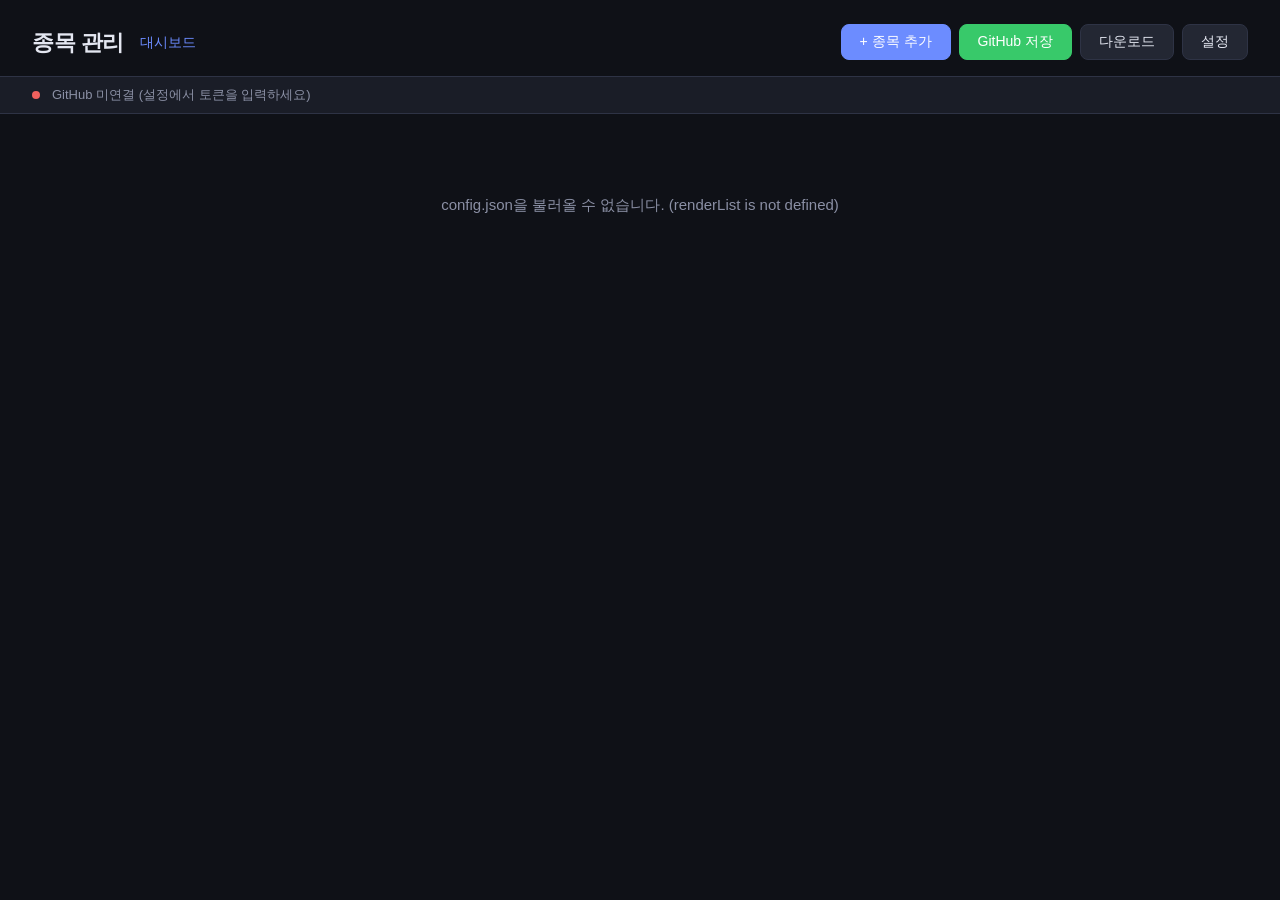
==== admin.html @ 300d408d "어드민 초기 로딩을 로컬 fetch 우선으로 변경 - GitHub API 대신 로컬 fetch('config.json')로 항상 먼저 로드 - GitHub 토큰이 있으면 SHA만 " ====
<!DOCTYPE html>
<html lang="ko">
<head>
<meta charset="UTF-8">
<meta name="viewport" content="width=device-width, initial-scale=1.0">
<title>종목 관리</title>
<style>
:root {
  --bg: #0f1117;
  --surface: #1a1d27;
  --surface2: #232733;
  --border: #2e3345;
  --text: #e4e7f1;
  --text-dim: #8b90a5;
  --accent: #6c8cff;
  --accent-hover: #5a7af0;
  --up: #f0615e;
  --down: #4a90d9;
  --green: #38c96a;
  --warn: #f5a623;
}
* { margin: 0; padding: 0; box-sizing: border-box; }
body {
  font-family: -apple-system, BlinkMacSystemFont, 'Segoe UI', sans-serif;
  background: var(--bg);
  color: var(--text);
  line-height: 1.5;
  min-height: 100vh;
}

.header {
  padding: 24px 32px 16px;
  border-bottom: 1px solid var(--border);
  display: flex;
  align-items: center;
  justify-content: space-between;
  flex-wrap: wrap;
  gap: 12px;
}
.header h1 { font-size: 22px; font-weight: 700; letter-spacing: -0.5px; }
.header-actions { display: flex; gap: 8px; flex-wrap: wrap; }

.container { max-width: 1000px; margin: 0 auto; padding: 20px 32px; }

/* Buttons */
.btn {
  background: var(--surface2);
  border: 1px solid var(--border);
  color: var(--text);
  padding: 8px 18px;
  border-radius: 8px;
  cursor: pointer;
  font-size: 14px;
  transition: all 0.15s;
}
.btn:hover { border-color: var(--accent); }
.btn:disabled { opacity: 0.5; cursor: not-allowed; }
.btn-primary { background: var(--accent); border-color: var(--accent); color: #fff; }
.btn-primary:hover { background: var(--accent-hover); }
.btn-green { background: var(--green); border-color: var(--green); color: #fff; }
.btn-green:hover { background: #2fb85d; }
.btn-danger { color: var(--up); }
.btn-danger:hover { border-color: var(--up); background: rgba(240,97,94,0.1); }
.btn-sm { padding: 5px 12px; font-size: 13px; }

/* Pair cards */
.pair-list { display: flex; flex-direction: column; gap: 12px; }
.pair-card {
  background: var(--surface);
  border: 1px solid var(--border);
  border-radius: 10px;
  padding: 16px 20px;
  display: flex;
  align-items: center;
  justify-content: space-between;
  gap: 16px;
}
.pair-card:hover { border-color: var(--accent); }
.pair-info { flex: 1; min-width: 0; }
.pair-name { font-size: 16px; font-weight: 600; margin-bottom: 4px; }
.pair-detail { font-size: 13px; color: var(--text-dim); display: flex; flex-wrap: wrap; gap: 8px; }
.pair-detail span { white-space: nowrap; }
.pair-subs { margin-top: 6px; font-size: 12px; color: var(--text-dim); }
.pair-subs .sub-item { display: inline-block; background: var(--surface2); border-radius: 4px; padding: 2px 8px; margin: 2px 4px 2px 0; }
.pair-actions { display: flex; gap: 6px; flex-shrink: 0; }

.empty-state {
  text-align: center;
  padding: 60px 20px;
  color: var(--text-dim);
  font-size: 15px;
}

/* Status bar */
.status-bar {
  background: var(--surface);
  border-bottom: 1px solid var(--border);
  padding: 8px 32px;
  font-size: 13px;
  color: var(--text-dim);
  display: flex;
  align-items: center;
  gap: 12px;
}
.status-dot {
  width: 8px; height: 8px;
  border-radius: 50%;
  display: inline-block;
}
.status-dot.connected { background: var(--green); }
.status-dot.disconnected { background: var(--up); }

/* Modal */
.modal-overlay {
  display: none;
  position: fixed;
  top: 0; left: 0; right: 0; bottom: 0;
  background: rgba(0,0,0,0.6);
  z-index: 100;
  align-items: center;
  justify-content: center;
}
.modal-overlay.visible { display: flex; }
.modal {
  background: var(--surface);
  border: 1px solid var(--border);
  border-radius: 14px;
  width: 90%;
  max-width: 600px;
  max-height: 90vh;
  overflow-y: auto;
  padding: 24px;
}
.modal h2 { font-size: 18px; font-weight: 700; margin-bottom: 20px; }

/* Form */
.form-group { margin-bottom: 16px; }
.form-group label {
  display: block;
  font-size: 13px;
  color: var(--text-dim);
  margin-bottom: 4px;
  font-weight: 500;
}
.form-hint { font-size: 12px; color: var(--text-dim); margin-top: 4px; }
.form-row { display: grid; grid-template-columns: 1fr 1fr; gap: 12px; }
.form-group input {
  width: 100%;
  background: var(--bg);
  border: 1px solid var(--border);
  color: var(--text);
  padding: 9px 12px;
  border-radius: 8px;
  font-size: 14px;
  outline: none;
  transition: border-color 0.15s;
}
.form-group input:focus { border-color: var(--accent); }
.form-group input::placeholder { color: #555; }

.sub-section { margin-top: 20px; border-top: 1px solid var(--border); padding-top: 16px; }
.sub-section h3 { font-size: 15px; font-weight: 600; margin-bottom: 12px; }
.sub-entry {
  background: var(--bg);
  border: 1px solid var(--border);
  border-radius: 8px;
  padding: 12px;
  margin-bottom: 8px;
  position: relative;
}
.sub-entry .form-row { grid-template-columns: 1fr 1fr 1fr; }
.sub-remove {
  position: absolute;
  top: 8px;
  right: 8px;
  background: none;
  border: none;
  color: var(--up);
  cursor: pointer;
  font-size: 18px;
  line-height: 1;
  padding: 2px 6px;
  border-radius: 4px;
}
.sub-remove:hover { background: rgba(240,97,94,0.15); }

.modal-actions {
  display: flex;
  justify-content: flex-end;
  gap: 8px;
  margin-top: 24px;
  padding-top: 16px;
  border-top: 1px solid var(--border);
}

/* Toast */
.toast {
  position: fixed;
  bottom: 24px;
  left: 50%;
  transform: translateX(-50%) translateY(80px);
  background: var(--surface2);
  border: 1px solid var(--green);
  color: var(--text);
  padding: 12px 24px;
  border-radius: 10px;
  font-size: 14px;
  transition: transform 0.3s;
  z-index: 200;
}
.toast.error { border-color: var(--up); }
.toast.visible { transform: translateX(-50%) translateY(0); }

/* Link */
.back-link { color: var(--accent); text-decoration: none; font-size: 14px; }
.back-link:hover { text-decoration: underline; }

.token-display {
  display: flex;
  align-items: center;
  gap: 8px;
  margin-top: 6px;
}
.token-masked {
  font-family: monospace;
  font-size: 13px;
  color: var(--text-dim);
  background: var(--bg);
  padding: 4px 8px;
  border-radius: 4px;
}

@media (max-width: 768px) {
  .header, .container, .status-bar { padding-left: 16px; padding-right: 16px; }
  .pair-card { flex-direction: column; align-items: flex-start; }
  .form-row { grid-template-columns: 1fr; }
  .sub-entry .form-row { grid-template-columns: 1fr; }
}
</style>
</head>
<body>

<div class="header">
  <div style="display:flex;align-items:center;gap:16px">
    <h1>종목 관리</h1>
    <a href="index.html" class="back-link">대시보드</a>
  </div>
  <div class="header-actions">
    <button class="btn btn-primary" onclick="openAddModal()">+ 종목 추가</button>
    <button class="btn btn-green" id="saveBtn" onclick="saveToGithub()">GitHub 저장</button>
    <button class="btn" onclick="downloadConfig()">다운로드</button>
    <button class="btn" onclick="openSettingsModal()">설정</button>
  </div>
</div>

<div class="status-bar" id="statusBar">
  <span class="status-dot disconnected" id="statusDot"></span>
  <span id="statusText">GitHub 미연결</span>
</div>

<div class="container">
  <div class="pair-list" id="pairList">
    <div class="empty-state">불러오는 중...</div>
  </div>
</div>

<!-- Settings Modal -->
<div class="modal-overlay" id="settingsOverlay">
  <div class="modal">
    <h2>GitHub 설정</h2>
    <div class="form-group">
      <label>Personal Access Token</label>
      <input type="password" id="sToken" placeholder="ghp_xxxxxxxxxxxx">
      <div class="form-hint">GitHub → Settings → Developer settings → Personal access tokens → Fine-grained tokens<br>권한: Contents (Read and write)</div>
    </div>
    <div class="form-row">
      <div class="form-group">
        <label>Owner</label>
        <input type="text" id="sOwner" placeholder="예: ducklove">
      </div>
      <div class="form-group">
        <label>Repository</label>
        <input type="text" id="sRepo" placeholder="예: holding_value">
      </div>
    </div>
    <div class="modal-actions">
      <button type="button" class="btn btn-danger btn-sm" onclick="clearSettings()">토큰 삭제</button>
      <div style="flex:1"></div>
      <button type="button" class="btn" onclick="closeSettings()">취소</button>
      <button type="button" class="btn btn-primary" onclick="saveSettings()">연결</button>
    </div>
  </div>
</div>

<!-- Pair Edit Modal -->
<div class="modal-overlay" id="modalOverlay">
  <div class="modal">
    <h2 id="modalTitle">종목 추가</h2>
    <form id="pairForm" onsubmit="return savePair(event)">
      <input type="hidden" id="editIdx" value="-1">

      <div class="form-row">
        <div class="form-group">
          <label>ID (영문, 고유값)</label>
          <input type="text" id="fId" placeholder="예: youngpoong_koreazinc" required>
        </div>
        <div class="form-group">
          <label>지주사 이름</label>
          <input type="text" id="fHoldingName" placeholder="예: 영풍" required>
        </div>
      </div>

      <div class="form-row">
        <div class="form-group">
          <label>지주사 티커</label>
          <input type="text" id="fHoldingTicker" placeholder="예: 000670.KS" required>
        </div>
        <div class="form-group">
          <label>발행주식 총수</label>
          <input type="number" id="fTotalShares" min="0" required>
        </div>
      </div>

      <div class="form-group">
        <label>자사주</label>
        <input type="number" id="fTreasuryShares" min="0" value="0" required>
      </div>

      <div class="sub-section">
        <div style="display:flex;align-items:center;justify-content:space-between;margin-bottom:12px">
          <h3>자회사 목록</h3>
          <button type="button" class="btn btn-sm" onclick="addSubEntry()">+ 자회사</button>
        </div>
        <div id="subEntries"></div>
      </div>

      <div class="modal-actions">
        <button type="button" class="btn" onclick="closeModal()">취소</button>
        <button type="submit" class="btn btn-primary">저장</button>
      </div>
    </form>
  </div>
</div>

<div class="toast" id="toast"></div>

<script>
(function() {
  var config = [];
  var fileSha = null;
  var ghToken = localStorage.getItem('gh_token') || '';
  var ghOwner = localStorage.getItem('gh_owner') || '';
  var ghRepo = localStorage.getItem('gh_repo') || '';

  // --- Auto-detect repo from GitHub Pages URL ---
  if (!ghOwner || !ghRepo) {
    var host = location.hostname;
    if (host.endsWith('.github.io')) {
      ghOwner = ghOwner || host.replace('.github.io', '');
      ghRepo = ghRepo || location.pathname.split('/')[1] || '';
    }
  }

  // --- Init ---
  init();

  function init() {
    updateStatus();
    // 항상 로컬 fetch로 먼저 로드 (GitHub Pages에서 확실하게 동작)
    loadFromFetch(function() {
      // 로드 성공 후, GitHub 토큰이 있으면 SHA만 백그라운드로 가져옴 (저장용)
      if (ghToken && ghOwner && ghRepo) {
        fetchGithubSha();
      }
    });
    if (!ghToken) openSettingsModal();
  }

  function updateStatus() {
    var dot = document.getElementById('statusDot');
    var text = document.getElementById('statusText');
    if (ghToken && ghOwner && ghRepo) {
      dot.className = 'status-dot connected';
      text.textContent = ghOwner + '/' + ghRepo + ' 연결됨';
    } else {
      dot.className = 'status-dot disconnected';
      text.textContent = 'GitHub 미연결 (설정에서 토큰을 입력하세요)';
    }
  }

  // --- GitHub API ---
  function ghApi(path, opts) {
    opts = opts || {};
    opts.headers = opts.headers || {};
    opts.headers['Authorization'] = 'Bearer ' + ghToken;
    opts.headers['Accept'] = 'application/vnd.github+json';
    if (opts.body) opts.headers['Content-Type'] = 'application/json';
    return fetch('https://api.github.com/repos/' + ghOwner + '/' + ghRepo + path, opts);
  }

  function fetchGithubSha() {
    ghApi('/contents/config.json')
      .then(function(r) {
        if (!r.ok) throw new Error('API ' + r.status);
        return r.json();
      })
      .then(function(data) {
        fileSha = data.sha;
      })
      .catch(function(err) {
        console.warn('GitHub SHA 가져오기 실패:', err.message);
      });
  }

  function loadFromFetch(onSuccess) {
    fetch('config.json')
      .then(function(r) {
        if (!r.ok) throw new Error('HTTP ' + r.status);
        return r.json();
      })
      .then(function(data) {
        config = data;
        renderList();
        if (onSuccess) onSuccess();
      })
      .catch(function(err) {
        document.getElementById('pairList').innerHTML = '<div class="empty-state">config.json을 불러올 수 없습니다. (' + err.message + ')</div>';
      });
  }

  window.saveToGithub = function() {
    if (!ghToken || !ghOwner || !ghRepo) {
      openSettingsModal();
      return;
    }

    var btn = document.getElementById('saveBtn');
    btn.disabled = true;
    btn.textContent = '저장 중...';

    var content = btoa(unescape(encodeURIComponent(JSON.stringify(config, null, 2) + '\n')));

    // SHA가 없으면 먼저 가져오기
    var getSha = fileSha
      ? Promise.resolve(fileSha)
      : ghApi('/contents/config.json').then(function(r) { return r.json(); }).then(function(d) { return d.sha; });

    getSha.then(function(sha) {
      return ghApi('/contents/config.json', {
        method: 'PUT',
        body: JSON.stringify({
          message: '종목 설정 변경 (admin)',
          content: content,
          sha: sha
        })
      });
    })
    .then(function(r) {
      if (!r.ok) return r.json().then(function(d) { throw new Error(d.message || r.status); });
      return r.json();
    })
    .then(function(data) {
      fileSha = data.content.sha;
      showToast('GitHub에 저장되었습니다.');
      triggerWorkflow();
    })
    .catch(function(err) {
      showToast('저장 실패: ' + err.message, true);
    })
    .finally(function() {
      btn.disabled = false;
      btn.textContent = 'GitHub 저장';
    });
  };

  function triggerWorkflow() {
    ghApi('/actions/workflows/update-data.yml/dispatches', {
      method: 'POST',
      body: JSON.stringify({ ref: 'master' })
    }).then(function(r) {
      if (r.status === 204) {
        showToast('데이터 갱신 워크플로우가 시작되었습니다.');
      }
    }).catch(function() {});
  }

  // --- Settings ---
  window.openSettingsModal = function() {
    document.getElementById('sToken').value = ghToken;
    document.getElementById('sOwner').value = ghOwner;
    document.getElementById('sRepo').value = ghRepo;
    document.getElementById('settingsOverlay').classList.add('visible');
  };

  window.closeSettings = function() {
    document.getElementById('settingsOverlay').classList.remove('visible');
  };

  window.saveSettings = function() {
    var token = document.getElementById('sToken').value.trim();
    var owner = document.getElementById('sOwner').value.trim();
    var repo = document.getElementById('sRepo').value.trim();

    if (!token || !owner || !repo) {
      showToast('모든 항목을 입력해주세요.', true);
      return;
    }

    // 토큰 유효성 검증
    fetch('https://api.github.com/repos/' + owner + '/' + repo, {
      headers: { 'Authorization': 'Bearer ' + token, 'Accept': 'application/vnd.github+json' }
    })
    .then(function(r) {
      if (!r.ok) throw new Error(r.status === 401 ? '토큰이 유효하지 않습니다.' : '저장소를 찾을 수 없습니다.');
      return r.json();
    })
    .then(function() {
      ghToken = token;
      ghOwner = owner;
      ghRepo = repo;
      localStorage.setItem('gh_token', token);
      localStorage.setItem('gh_owner', owner);
      localStorage.setItem('gh_repo', repo);
      updateStatus();
      closeSettings();
      showToast('GitHub 연결 완료');
      fileSha = null;
      fetchGithubSha();
    })
    .catch(function(err) {
      showToast(err.message, true);
    });
  };

  window.clearSettings = function() {
    if (!confirm('저장된 토큰을 삭제하시겠습니까?')) return;
    localStorage.removeItem('gh_token');
    localStorage.removeItem('gh_owner');
    localStorage.removeItem('gh_repo');
    ghToken = '';
    ghOwner = '';
    ghRepo = '';
    fileSha = null;
    updateStatus();
    closeSettings();
    showToast('토큰이 삭제되었습니다.');
  };

  document.getElementById('settingsOverlay').addEventListener('click', function(e) {
    if (e.target === this) closeSettings();
  });

  // --- Render ---
  window.renderList = function() {
    var el = document.getElementById('pairList');
    if (config.length === 0) {
      el.innerHTML = '<div class="empty-state">등록된 종목이 없습니다.</div>';
      return;
    }
    el.innerHTML = config.map(function(p, i) {
      var adjShares = (p.holdingTotalShares - p.holdingTreasuryShares).toLocaleString('ko-KR');
      var subs = p.subsidiaries.map(function(s) {
        return '<span class="sub-item">' + esc(s.name) + ' (' + esc(s.ticker) + ') ' + s.sharesHeld.toLocaleString('ko-KR') + '주</span>';
      }).join('');
      return '<div class="pair-card">' +
        '<div class="pair-info">' +
          '<div class="pair-name">' + esc(p.holdingName) + ' &rarr; ' + subNames(p) + '</div>' +
          '<div class="pair-detail">' +
            '<span>ID: ' + esc(p.id) + '</span>' +
            '<span>티커: ' + esc(p.holdingTicker) + '</span>' +
            '<span>조정주식수: ' + adjShares + '</span>' +
          '</div>' +
          '<div class="pair-subs">' + subs + '</div>' +
        '</div>' +
        '<div class="pair-actions">' +
          '<button class="btn btn-sm" onclick="openEditModal(' + i + ')">편집</button>' +
          '<button class="btn btn-sm btn-danger" onclick="deletePair(' + i + ')">삭제</button>' +
        '</div>' +
      '</div>';
    }).join('');
  };

  function subNames(p) {
    if (p.subsidiaries.length === 1) return esc(p.subsidiaries[0].name);
    return p.subsidiaries.map(function(s) { return esc(s.name); }).join(', ');
  }

  function esc(s) {
    if (!s) return '';
    var d = document.createElement('div');
    d.textContent = s;
    return d.innerHTML;
  }

  // --- Pair Modal ---
  window.openAddModal = function() {
    document.getElementById('modalTitle').textContent = '종목 추가';
    document.getElementById('editIdx').value = -1;
    document.getElementById('pairForm').reset();
    document.getElementById('fTreasuryShares').value = 0;
    document.getElementById('subEntries').innerHTML = '';
    addSubEntry();
    document.getElementById('modalOverlay').classList.add('visible');
  };

  window.openEditModal = function(i) {
    var p = config[i];
    document.getElementById('modalTitle').textContent = '종목 편집';
    document.getElementById('editIdx').value = i;
    document.getElementById('fId').value = p.id;
    document.getElementById('fHoldingName').value = p.holdingName;
    document.getElementById('fHoldingTicker').value = p.holdingTicker;
    document.getElementById('fTotalShares').value = p.holdingTotalShares;
    document.getElementById('fTreasuryShares').value = p.holdingTreasuryShares;
    document.getElementById('subEntries').innerHTML = '';
    p.subsidiaries.forEach(function(s) { addSubEntry(s.name, s.ticker, s.sharesHeld); });
    document.getElementById('modalOverlay').classList.add('visible');
  };

  window.closeModal = function() {
    document.getElementById('modalOverlay').classList.remove('visible');
  };

  document.getElementById('modalOverlay').addEventListener('click', function(e) {
    if (e.target === this) closeModal();
  });

  document.addEventListener('keydown', function(e) {
    if (e.key === 'Escape') {
      closeModal();
      closeSettings();
    }
  });

  // --- Subsidiaries ---
  window.addSubEntry = function(name, ticker, shares) {
    var div = document.createElement('div');
    div.className = 'sub-entry';
    div.innerHTML =
      '<button type="button" class="sub-remove" onclick="this.parentElement.remove()">&times;</button>' +
      '<div class="form-row">' +
        '<div class="form-group"><label>자회사 이름</label><input type="text" class="sub-name" value="' + esc(name || '') + '" placeholder="예: 고려아연" required></div>' +
        '<div class="form-group"><label>티커</label><input type="text" class="sub-ticker" value="' + esc(ticker || '') + '" placeholder="예: 010130.KS" required></div>' +
        '<div class="form-group"><label>보유 주식수</label><input type="number" class="sub-shares" value="' + (shares || '') + '" min="0" required></div>' +
      '</div>';
    document.getElementById('subEntries').appendChild(div);
  };

  // --- Save pair (local) ---
  window.savePair = function(e) {
    e.preventDefault();

    var subs = [];
    var subEntries = document.querySelectorAll('#subEntries .sub-entry');
    if (subEntries.length === 0) {
      showToast('자회사를 1개 이상 추가해주세요.', true);
      return false;
    }
    for (var i = 0; i < subEntries.length; i++) {
      var entry = subEntries[i];
      subs.push({
        name: entry.querySelector('.sub-name').value.trim(),
        ticker: entry.querySelector('.sub-ticker').value.trim(),
        sharesHeld: parseInt(entry.querySelector('.sub-shares').value)
      });
    }

    var pair = {
      id: document.getElementById('fId').value.trim(),
      name: buildName(document.getElementById('fHoldingName').value.trim(), subs),
      holdingName: document.getElementById('fHoldingName').value.trim(),
      holdingTicker: document.getElementById('fHoldingTicker').value.trim(),
      holdingTotalShares: parseInt(document.getElementById('fTotalShares').value),
      holdingTreasuryShares: parseInt(document.getElementById('fTreasuryShares').value),
      subsidiaries: subs
    };

    var idx = parseInt(document.getElementById('editIdx').value);

    for (var j = 0; j < config.length; j++) {
      if (j !== idx && config[j].id === pair.id) {
        showToast('이미 사용 중인 ID입니다: ' + pair.id, true);
        return false;
      }
    }

    if (idx >= 0) {
      config[idx] = pair;
      showToast('종목이 수정되었습니다. GitHub 저장 버튼을 눌러 반영하세요.');
    } else {
      config.push(pair);
      showToast('종목이 추가되었습니다. GitHub 저장 버튼을 눌러 반영하세요.');
    }

    renderList();
    closeModal();
    return false;
  };

  function buildName(holdingName, subs) {
    if (subs.length === 1) return holdingName + '\u2192' + subs[0].name;
    return holdingName + '\u2192\uc790\ud68c\uc0ac';
  }

  // --- Delete ---
  window.deletePair = function(i) {
    var name = config[i].holdingName;
    if (!confirm(name + ' 종목을 삭제하시겠습니까?')) return;
    config.splice(i, 1);
    renderList();
    showToast('종목이 삭제되었습니다. GitHub 저장 버튼을 눌러 반영하세요.');
  };

  // --- Download fallback ---
  window.downloadConfig = function() {
    var json = JSON.stringify(config, null, 2) + '\n';
    var blob = new Blob([json], { type: 'application/json' });
    var a = document.createElement('a');
    a.href = URL.createObjectURL(blob);
    a.download = 'config.json';
    a.click();
    URL.revokeObjectURL(a.href);
    showToast('config.json 파일이 다운로드되었습니다.');
  };

  // --- Toast ---
  function showToast(msg, isError) {
    var el = document.getElementById('toast');
    el.textContent = msg;
    el.className = 'toast' + (isError ? ' error' : '');
    el.classList.add('visible');
    clearTimeout(el._timer);
    el._timer = setTimeout(function() { el.classList.remove('visible'); }, 3000);
  }
})();
</script>
</body>
</html>
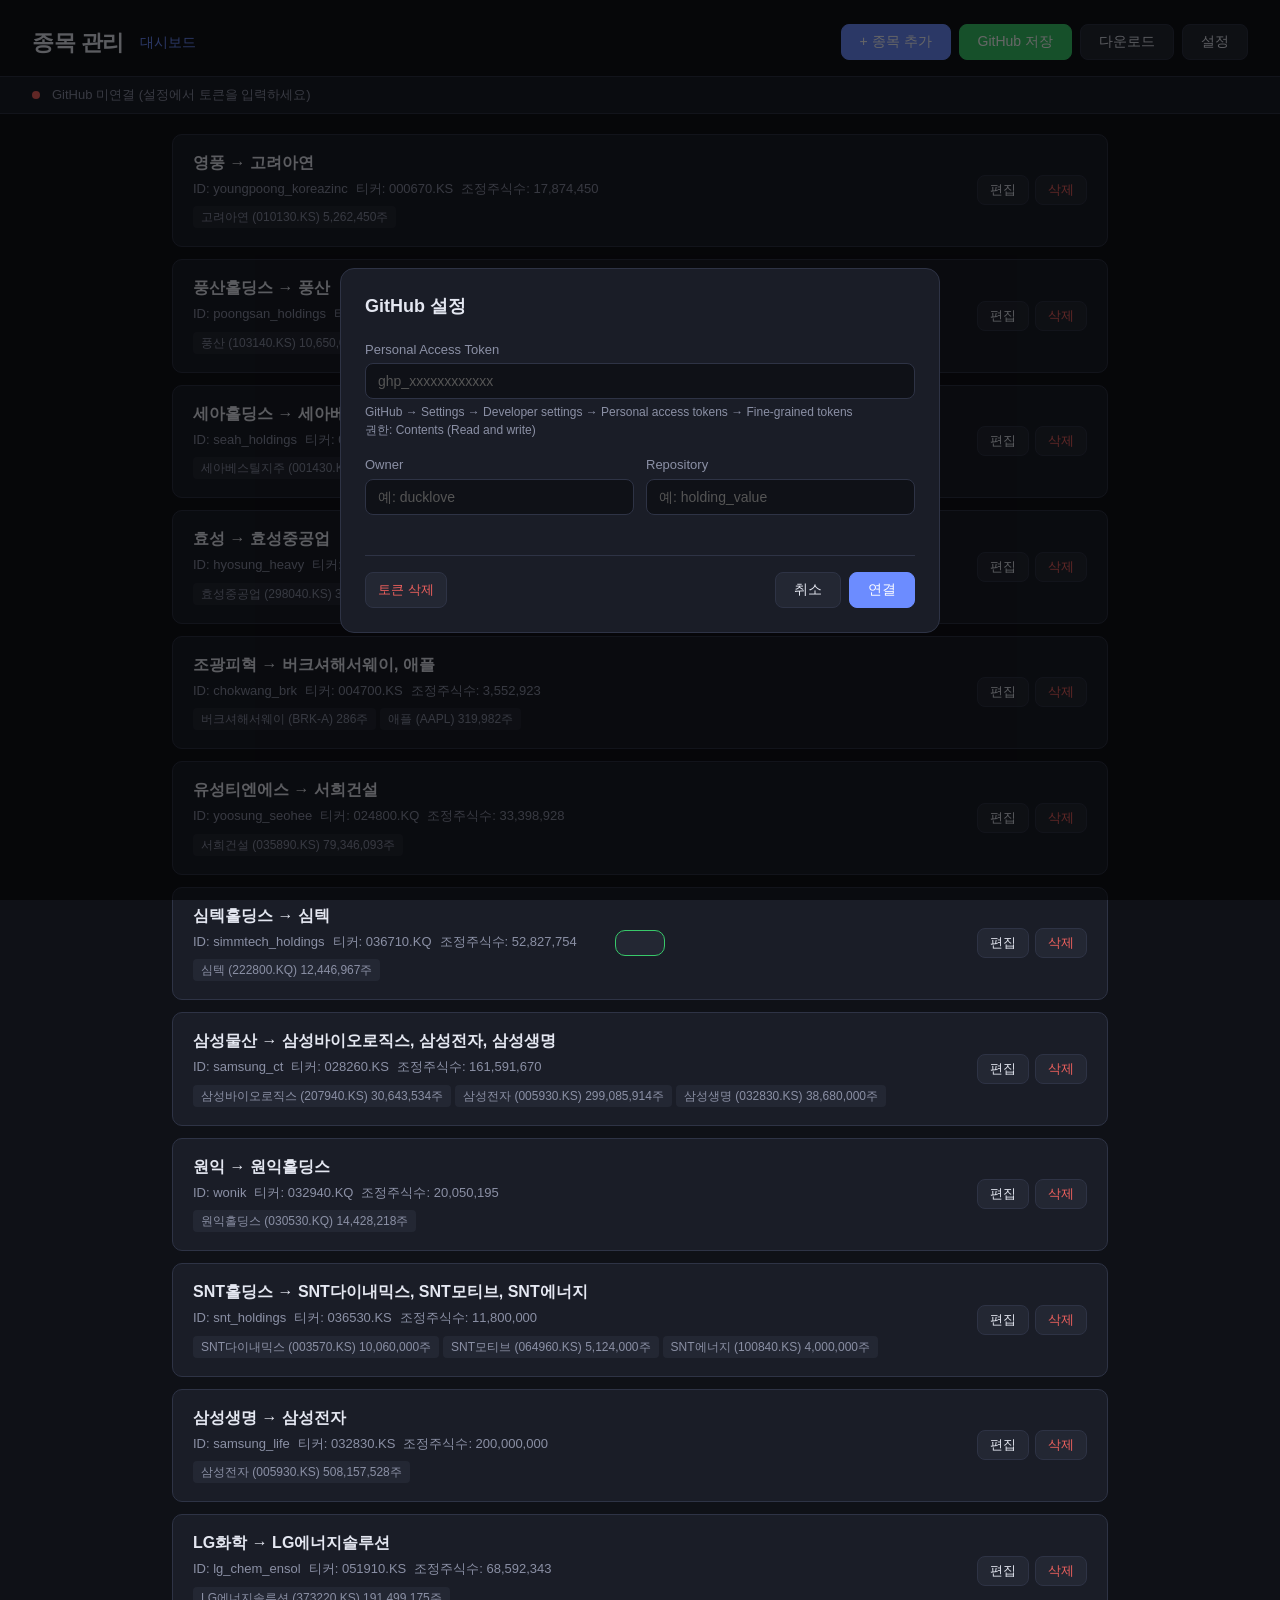
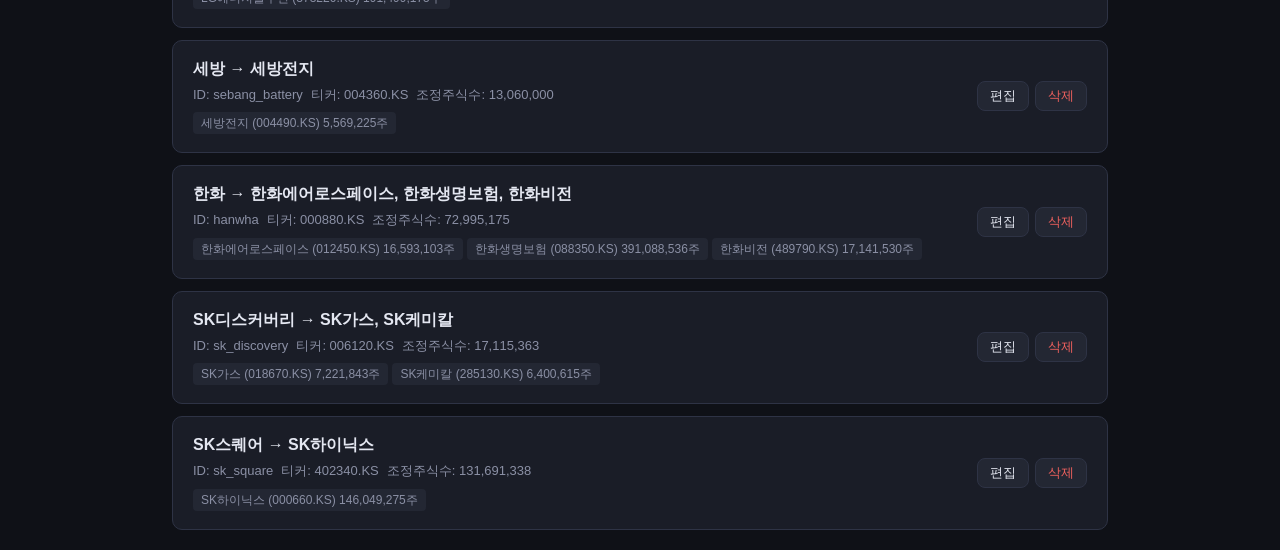
==== commit f0388449: "어드민 함수 호이스팅 버그 수정 - window.xxx = function 할당문을 function 선언문으로 변경 - init() 호출 시점에 renderList 등이 아직 정의" ====
--- a/admin.html
+++ b/admin.html
@@ -428,7 +428,7 @@
       });
   }
 
-  window.saveToGithub = function() {
+  function saveToGithub() {
     if (!ghToken || !ghOwner || !ghRepo) {
       openSettingsModal();
       return;
@@ -471,7 +471,7 @@
       btn.disabled = false;
       btn.textContent = 'GitHub 저장';
     });
-  };
+  }
 
   function triggerWorkflow() {
     ghApi('/actions/workflows/update-data.yml/dispatches', {
@@ -485,18 +485,18 @@
   }
 
   // --- Settings ---
-  window.openSettingsModal = function() {
+  function openSettingsModal() {
     document.getElementById('sToken').value = ghToken;
     document.getElementById('sOwner').value = ghOwner;
     document.getElementById('sRepo').value = ghRepo;
     document.getElementById('settingsOverlay').classList.add('visible');
-  };
-
-  window.closeSettings = function() {
+  }
+
+  function closeSettings() {
     document.getElementById('settingsOverlay').classList.remove('visible');
-  };
-
-  window.saveSettings = function() {
+  }
+
+  function saveSettings() {
     var token = document.getElementById('sToken').value.trim();
     var owner = document.getElementById('sOwner').value.trim();
     var repo = document.getElementById('sRepo').value.trim();
@@ -530,9 +530,9 @@
     .catch(function(err) {
       showToast(err.message, true);
     });
-  };
-
-  window.clearSettings = function() {
+  }
+
+  function clearSettings() {
     if (!confirm('저장된 토큰을 삭제하시겠습니까?')) return;
     localStorage.removeItem('gh_token');
     localStorage.removeItem('gh_owner');
@@ -544,14 +544,14 @@
     updateStatus();
     closeSettings();
     showToast('토큰이 삭제되었습니다.');
-  };
+  }
 
   document.getElementById('settingsOverlay').addEventListener('click', function(e) {
     if (e.target === this) closeSettings();
   });
 
   // --- Render ---
-  window.renderList = function() {
+  function renderList() {
     var el = document.getElementById('pairList');
     if (config.length === 0) {
       el.innerHTML = '<div class="empty-state">등록된 종목이 없습니다.</div>';
@@ -578,7 +578,7 @@
         '</div>' +
       '</div>';
     }).join('');
-  };
+  }
 
   function subNames(p) {
     if (p.subsidiaries.length === 1) return esc(p.subsidiaries[0].name);
@@ -593,7 +593,7 @@
   }
 
   // --- Pair Modal ---
-  window.openAddModal = function() {
+  function openAddModal() {
     document.getElementById('modalTitle').textContent = '종목 추가';
     document.getElementById('editIdx').value = -1;
     document.getElementById('pairForm').reset();
@@ -601,9 +601,9 @@
     document.getElementById('subEntries').innerHTML = '';
     addSubEntry();
     document.getElementById('modalOverlay').classList.add('visible');
-  };
-
-  window.openEditModal = function(i) {
+  }
+
+  function openEditModal(i) {
     var p = config[i];
     document.getElementById('modalTitle').textContent = '종목 편집';
     document.getElementById('editIdx').value = i;
@@ -615,11 +615,11 @@
     document.getElementById('subEntries').innerHTML = '';
     p.subsidiaries.forEach(function(s) { addSubEntry(s.name, s.ticker, s.sharesHeld); });
     document.getElementById('modalOverlay').classList.add('visible');
-  };
-
-  window.closeModal = function() {
+  }
+
+  function closeModal() {
     document.getElementById('modalOverlay').classList.remove('visible');
-  };
+  }
 
   document.getElementById('modalOverlay').addEventListener('click', function(e) {
     if (e.target === this) closeModal();
@@ -633,7 +633,7 @@
   });
 
   // --- Subsidiaries ---
-  window.addSubEntry = function(name, ticker, shares) {
+  function addSubEntry(name, ticker, shares) {
     var div = document.createElement('div');
     div.className = 'sub-entry';
     div.innerHTML =
@@ -644,10 +644,10 @@
         '<div class="form-group"><label>보유 주식수</label><input type="number" class="sub-shares" value="' + (shares || '') + '" min="0" required></div>' +
       '</div>';
     document.getElementById('subEntries').appendChild(div);
-  };
+  }
 
   // --- Save pair (local) ---
-  window.savePair = function(e) {
+  function savePair(e) {
     e.preventDefault();
 
     var subs = [];
@@ -695,7 +695,7 @@
     renderList();
     closeModal();
     return false;
-  };
+  }
 
   function buildName(holdingName, subs) {
     if (subs.length === 1) return holdingName + '\u2192' + subs[0].name;
@@ -703,16 +703,16 @@
   }
 
   // --- Delete ---
-  window.deletePair = function(i) {
+  function deletePair(i) {
     var name = config[i].holdingName;
     if (!confirm(name + ' 종목을 삭제하시겠습니까?')) return;
     config.splice(i, 1);
     renderList();
     showToast('종목이 삭제되었습니다. GitHub 저장 버튼을 눌러 반영하세요.');
-  };
+  }
 
   // --- Download fallback ---
-  window.downloadConfig = function() {
+  function downloadConfig() {
     var json = JSON.stringify(config, null, 2) + '\n';
     var blob = new Blob([json], { type: 'application/json' });
     var a = document.createElement('a');
@@ -721,7 +721,21 @@
     a.click();
     URL.revokeObjectURL(a.href);
     showToast('config.json 파일이 다운로드되었습니다.');
-  };
+  }
+
+  // --- Expose to HTML onclick handlers ---
+  window.openAddModal = openAddModal;
+  window.openEditModal = openEditModal;
+  window.closeModal = closeModal;
+  window.addSubEntry = addSubEntry;
+  window.savePair = savePair;
+  window.deletePair = deletePair;
+  window.saveToGithub = saveToGithub;
+  window.downloadConfig = downloadConfig;
+  window.openSettingsModal = openSettingsModal;
+  window.closeSettings = closeSettings;
+  window.saveSettings = saveSettings;
+  window.clearSettings = clearSettings;
 
   // --- Toast ---
   function showToast(msg, isError) {
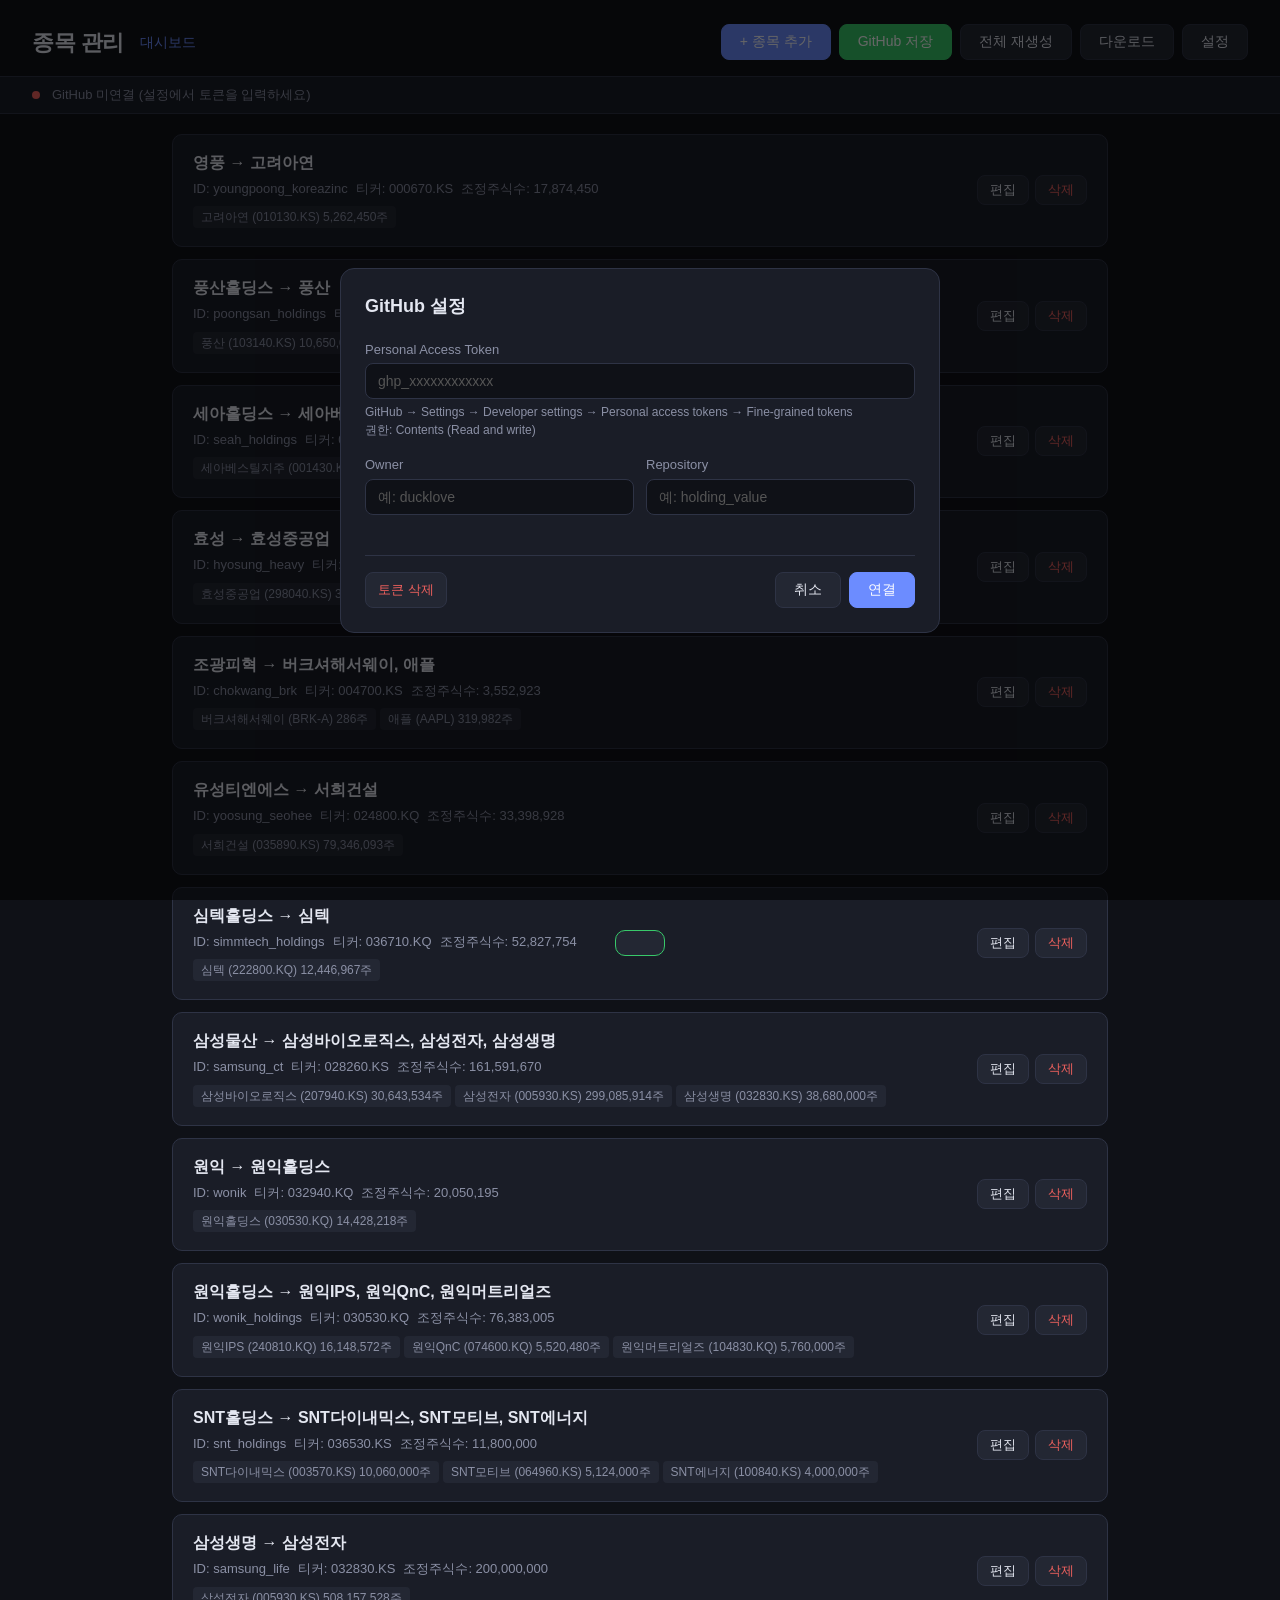
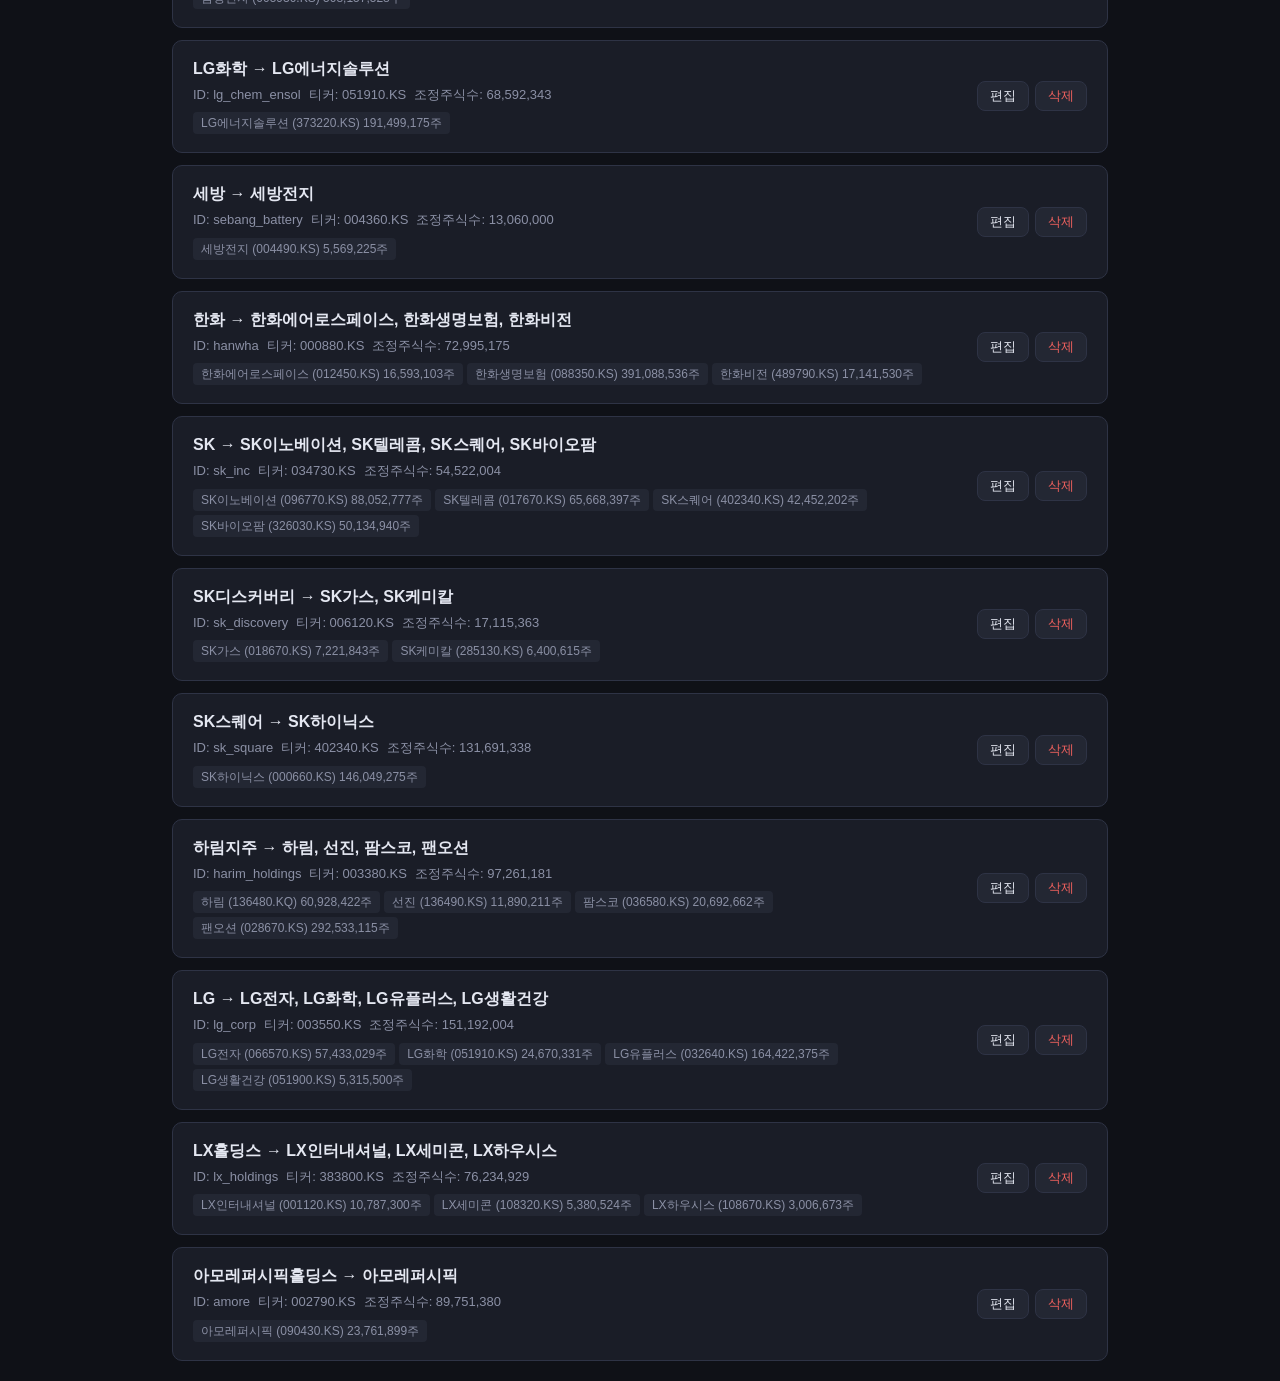
==== commit 5d07f678: "Add holdings API and harden static data refresh" ====
--- a/admin.html
+++ b/admin.html
@@ -248,6 +248,7 @@
   <div class="header-actions">
     <button class="btn btn-primary" onclick="openAddModal()">+ 종목 추가</button>
     <button class="btn btn-green" id="saveBtn" onclick="saveToGithub()">GitHub 저장</button>
+    <button class="btn" onclick="triggerWorkflow(true)">전체 재생성</button>
     <button class="btn" onclick="downloadConfig()">다운로드</button>
     <button class="btn" onclick="openSettingsModal()">설정</button>
   </div>
@@ -347,7 +348,7 @@
 <script>
 (function() {
   var config = [];
-  var fileSha = null;
+  var fileShas = {};
   var ghToken = localStorage.getItem('gh_token') || '';
   var ghOwner = localStorage.getItem('gh_owner') || '';
   var ghRepo = localStorage.getItem('gh_repo') || '';
@@ -399,16 +400,24 @@
   }
 
   function fetchGithubSha() {
-    ghApi('/contents/config.json')
+    Promise.all([
+      fetchContentSha('config.json'),
+      fetchContentSha('api/holdings.json')
+    ]).catch(function(err) {
+      console.warn('GitHub SHA 가져오기 실패:', err.message);
+    });
+  }
+
+  function fetchContentSha(path) {
+    return ghApi('/contents/' + path)
       .then(function(r) {
+        if (r.status === 404) return null;
         if (!r.ok) throw new Error('API ' + r.status);
         return r.json();
       })
       .then(function(data) {
-        fileSha = data.sha;
-      })
-      .catch(function(err) {
-        console.warn('GitHub SHA 가져오기 실패:', err.message);
+        fileShas[path] = data ? data.sha : null;
+        return fileShas[path];
       });
   }
 
@@ -438,29 +447,17 @@
     btn.disabled = true;
     btn.textContent = '저장 중...';
 
-    var content = btoa(unescape(encodeURIComponent(JSON.stringify(config, null, 2) + '\n')));
-
-    // SHA가 없으면 먼저 가져오기
-    var getSha = fileSha
-      ? Promise.resolve(fileSha)
-      : ghApi('/contents/config.json').then(function(r) { return r.json(); }).then(function(d) { return d.sha; });
-
-    getSha.then(function(sha) {
-      return ghApi('/contents/config.json', {
-        method: 'PUT',
-        body: JSON.stringify({
-          message: '종목 설정 변경 (admin)',
-          content: content,
-          sha: sha
-        })
-      });
-    })
-    .then(function(r) {
-      if (!r.ok) return r.json().then(function(d) { throw new Error(d.message || r.status); });
-      return r.json();
-    })
-    .then(function(data) {
-      fileSha = data.content.sha;
+    var configJson = JSON.stringify(config, null, 2) + '\n';
+    var holdingsJson = JSON.stringify(buildHoldingsApiPayload(), null, 2) + '\n';
+    var message = '종목 설정 변경 (admin)';
+
+    Promise.all([
+      upsertRepoFile('config.json', configJson, message),
+      upsertRepoFile('api/holdings.json', holdingsJson, message)
+    ])
+    .then(function(results) {
+      fileShas['config.json'] = results[0].content.sha;
+      fileShas['api/holdings.json'] = results[1].content.sha;
       showToast('GitHub에 저장되었습니다.');
       triggerWorkflow();
     })
@@ -473,13 +470,102 @@
     });
   }
 
-  function triggerWorkflow() {
+  function upsertRepoFile(path, text, message) {
+    var shaPromise = typeof fileShas[path] !== 'undefined'
+      ? Promise.resolve(fileShas[path])
+      : fetchContentSha(path);
+
+    return shaPromise.then(function(sha) {
+      var body = {
+        message: message,
+        content: btoa(unescape(encodeURIComponent(text)))
+      };
+      if (sha) body.sha = sha;
+      return ghApi('/contents/' + path, {
+        method: 'PUT',
+        body: JSON.stringify(body)
+      });
+    }).then(function(r) {
+      if (!r.ok) return r.json().then(function(d) { throw new Error(d.message || r.status); });
+      return r.json();
+    });
+  }
+
+  function buildHoldingsApiPayload() {
+    var timestamps = getSeoulTimestamps();
+    var items = config.map(function(entry) {
+      var subsidiaries = entry.subsidiaries.map(function(sub) {
+        return {
+          name: sub.name,
+          ticker: sub.ticker,
+          code: tickerCode(sub.ticker),
+          sharesHeld: sub.sharesHeld
+        };
+      });
+
+      return {
+        id: entry.id,
+        name: entry.name,
+        holdingName: entry.holdingName,
+        holdingTicker: entry.holdingTicker,
+        holdingCode: tickerCode(entry.holdingTicker),
+        holdingTotalShares: entry.holdingTotalShares,
+        holdingTreasuryShares: entry.holdingTreasuryShares,
+        subsidiaryCount: subsidiaries.length,
+        subsidiaries: subsidiaries
+      };
+    });
+
+    return {
+      generatedAt: timestamps.generatedAt,
+      lastUpdated: timestamps.lastUpdated,
+      count: items.length,
+      items: items
+    };
+  }
+
+  function getSeoulTimestamps() {
+    var parts = new Intl.DateTimeFormat('en-CA', {
+      timeZone: 'Asia/Seoul',
+      year: 'numeric',
+      month: '2-digit',
+      day: '2-digit',
+      hour: '2-digit',
+      minute: '2-digit',
+      second: '2-digit',
+      hourCycle: 'h23'
+    }).formatToParts(new Date()).reduce(function(acc, part) {
+      if (part.type !== 'literal') acc[part.type] = part.value;
+      return acc;
+    }, {});
+
+    return {
+      generatedAt: parts.year + '-' + parts.month + '-' + parts.day + 'T' + parts.hour + ':' + parts.minute + ':' + parts.second + '+09:00',
+      lastUpdated: parts.year + '-' + parts.month + '-' + parts.day + ' ' + parts.hour + ':' + parts.minute + ':' + parts.second
+    };
+  }
+
+  function tickerCode(ticker) {
+    return (ticker || '').split('.')[0];
+  }
+
+  function triggerWorkflow(fullRebuild) {
+    if (!ghToken || !ghOwner || !ghRepo) {
+      openSettingsModal();
+      return;
+    }
+
     ghApi('/actions/workflows/update-data.yml/dispatches', {
       method: 'POST',
-      body: JSON.stringify({ ref: 'master' })
+      body: JSON.stringify({
+        ref: 'master',
+        inputs: {
+          full_rebuild: fullRebuild ? 'true' : 'false'
+        }
+      })
     }).then(function(r) {
       if (r.status === 204) {
-        showToast('데이터 갱신 워크플로우가 시작되었습니다.');
+        showToast(fullRebuild ? '전체 데이터 재생성 워크플로우가 시작되었습니다.' : '데이터 갱신 워크플로우가 시작되었습니다.');
       }
     }).catch(function() {});
   }
@@ -524,7 +610,7 @@
       updateStatus();
       closeSettings();
       showToast('GitHub 연결 완료');
-      fileSha = null;
+      fileShas = {};
       fetchGithubSha();
     })
     .catch(function(err) {
@@ -540,7 +626,7 @@
     ghToken = '';
     ghOwner = '';
     ghRepo = '';
-    fileSha = null;
+    fileShas = {};
     updateStatus();
     closeSettings();
     showToast('토큰이 삭제되었습니다.');
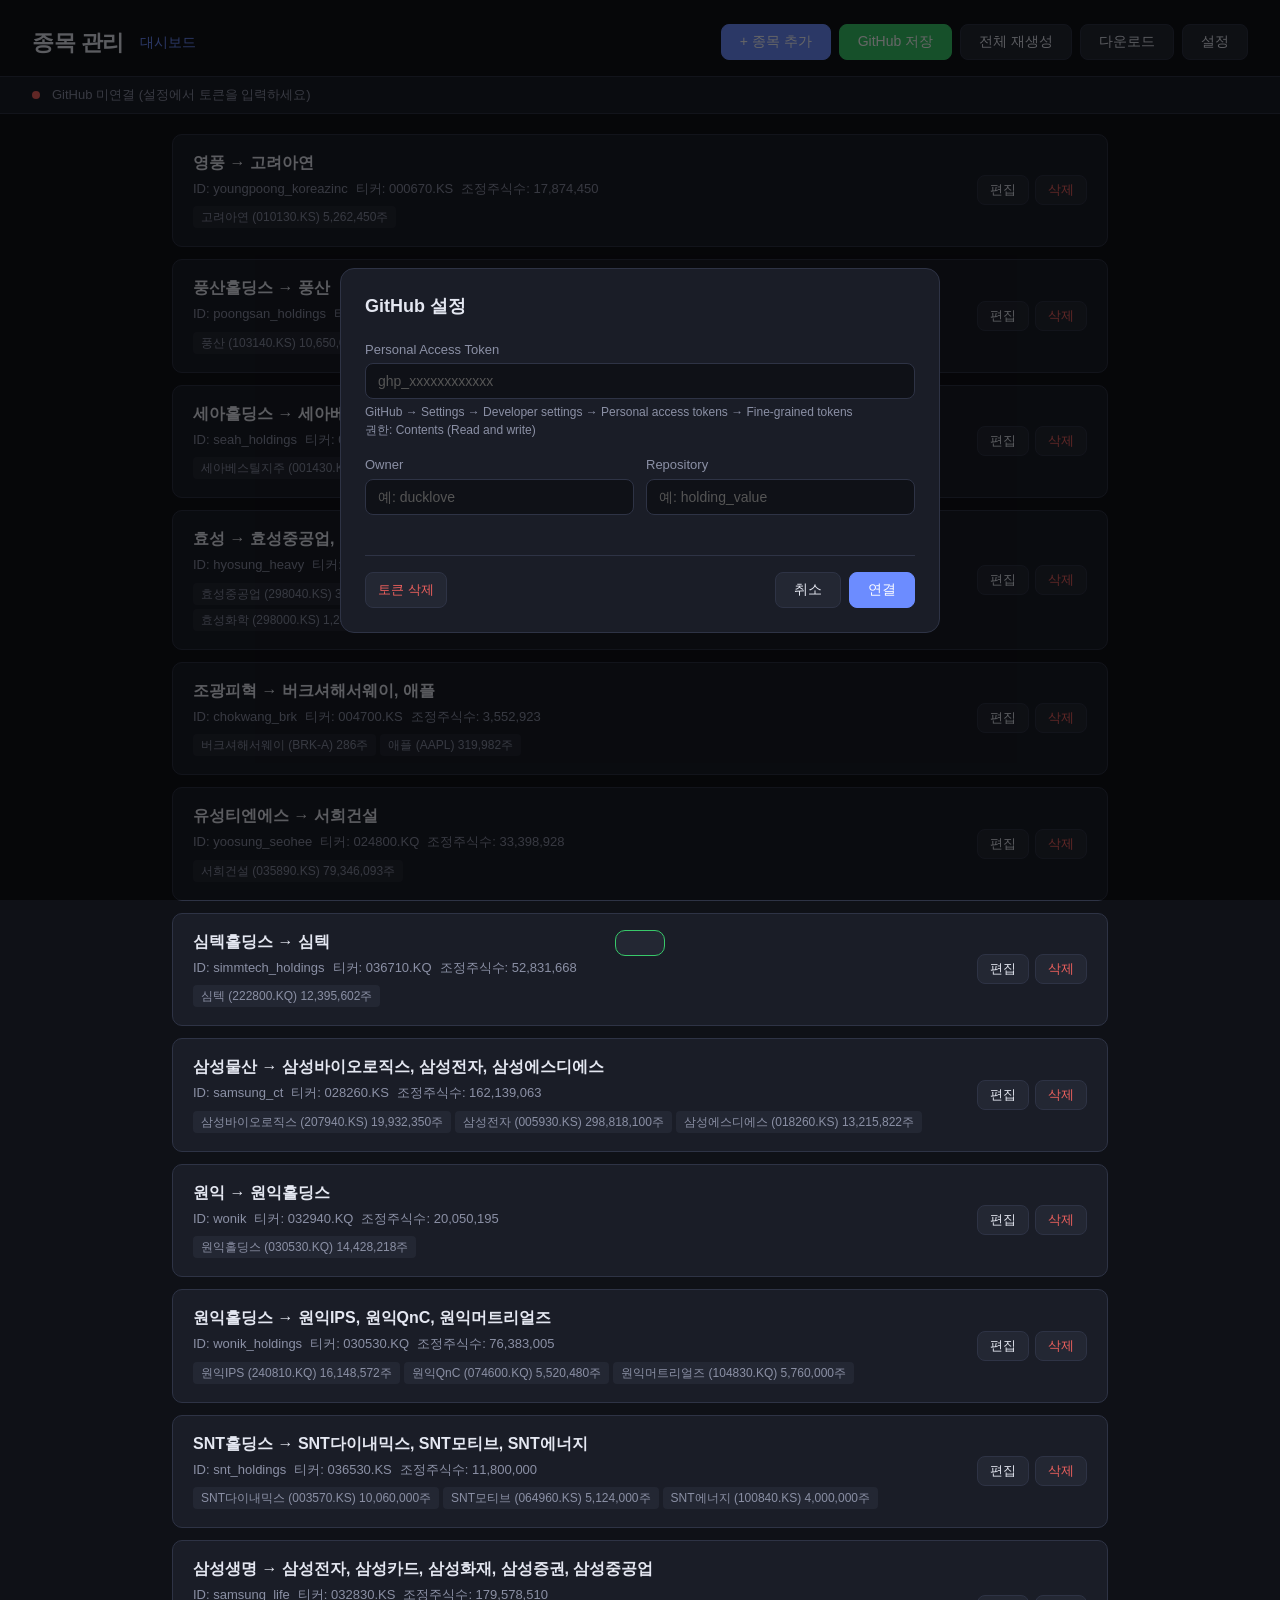
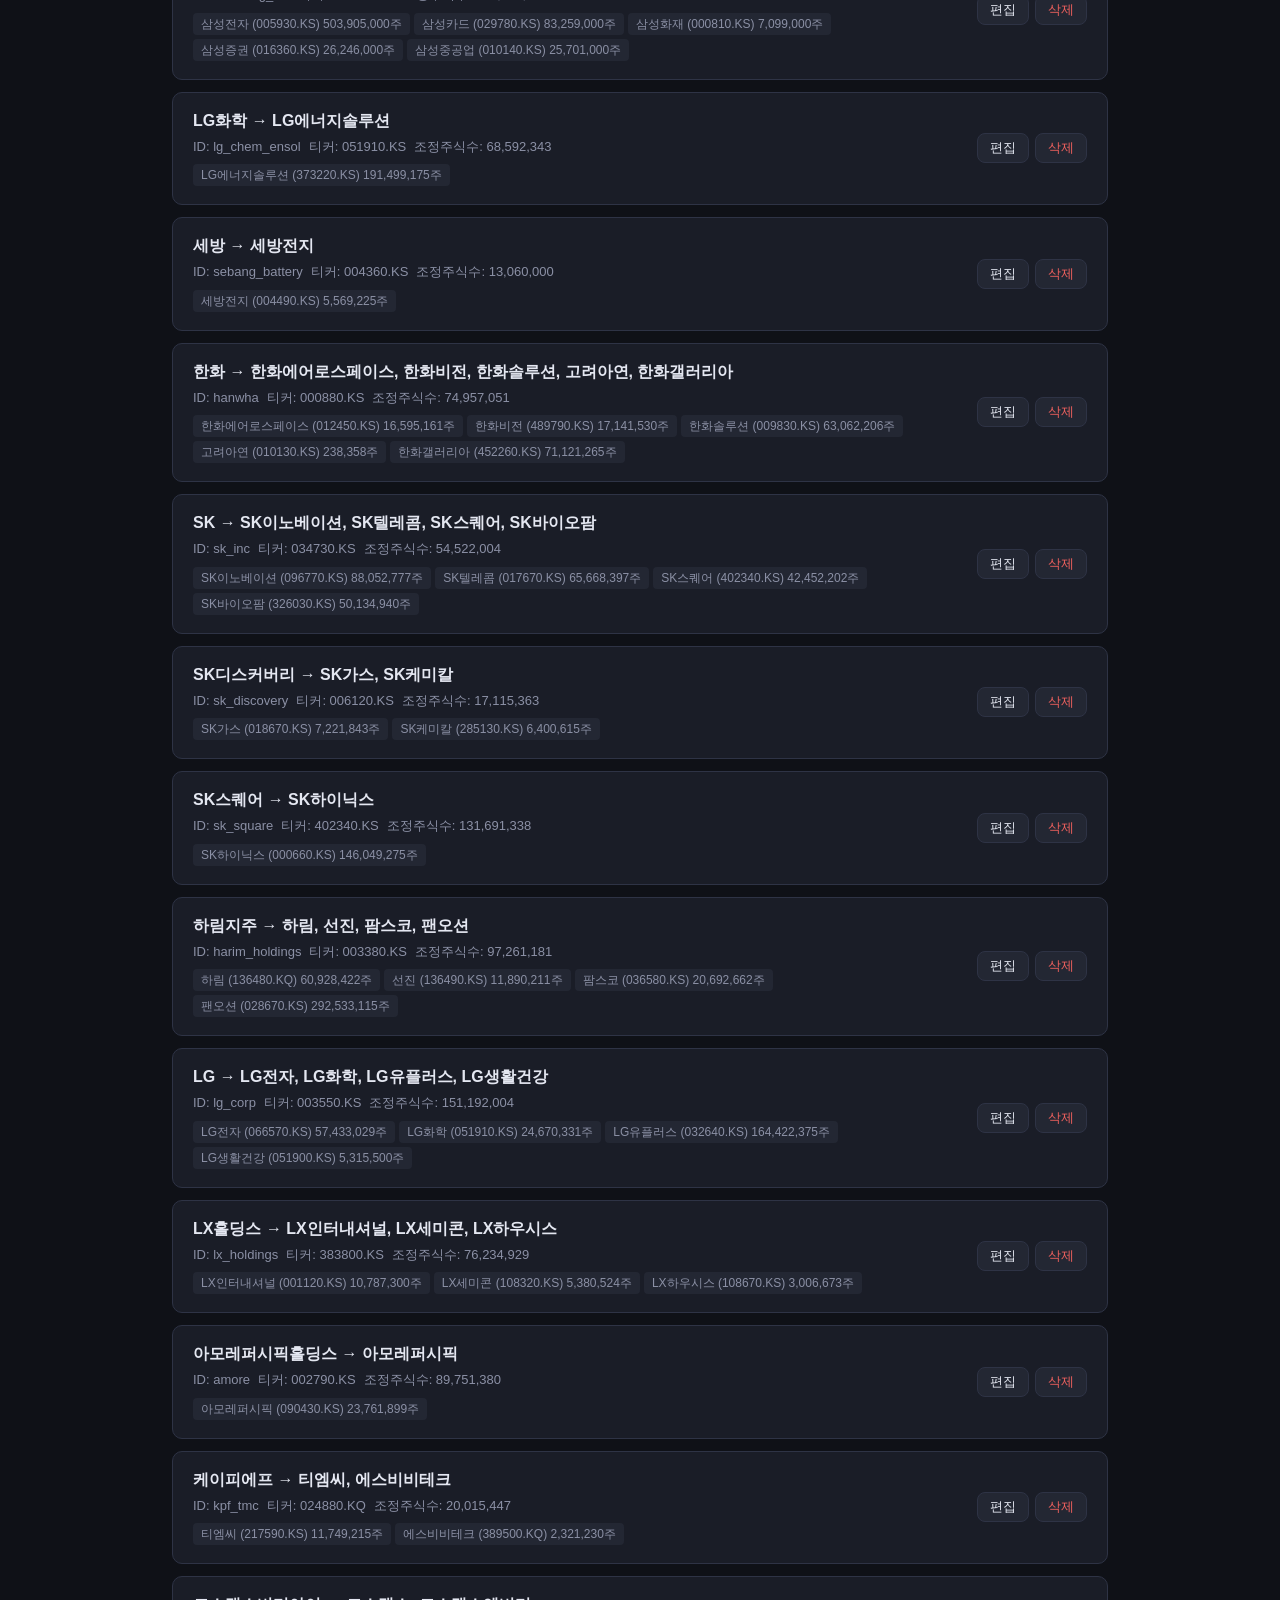
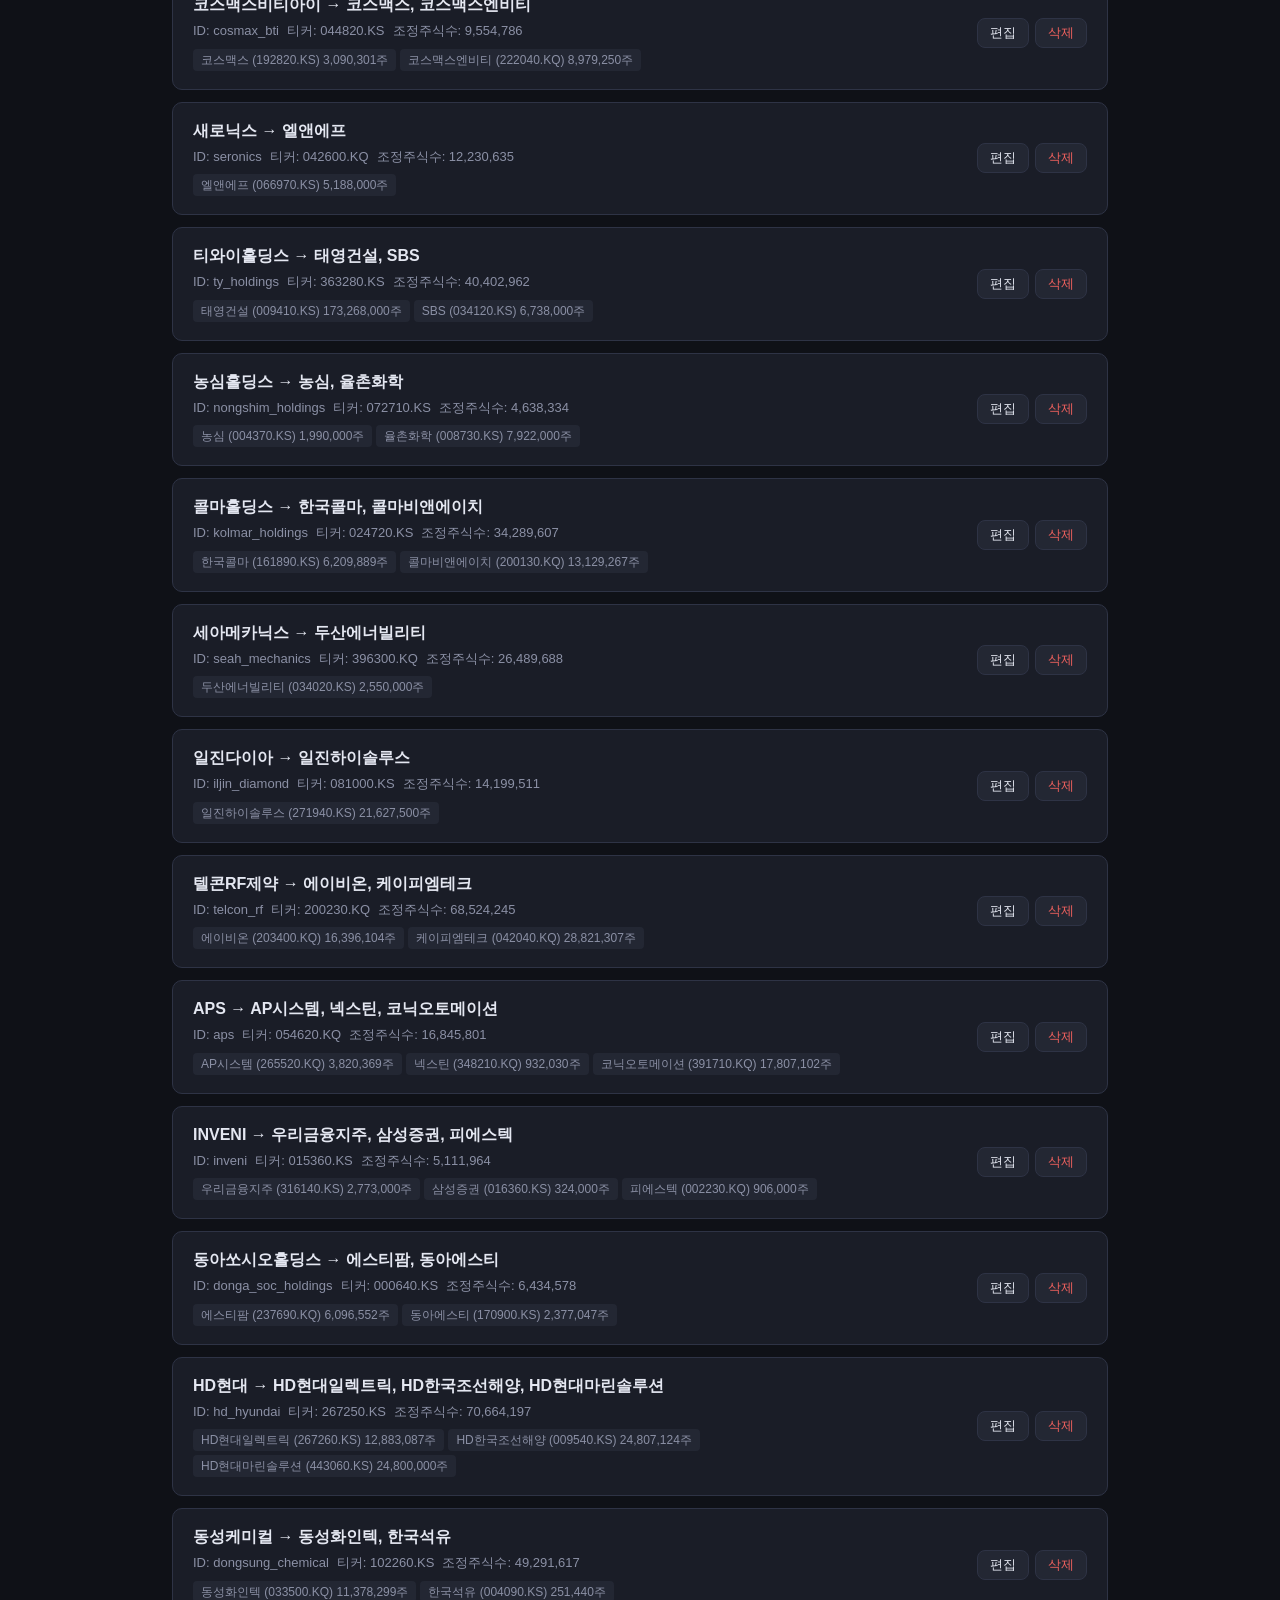
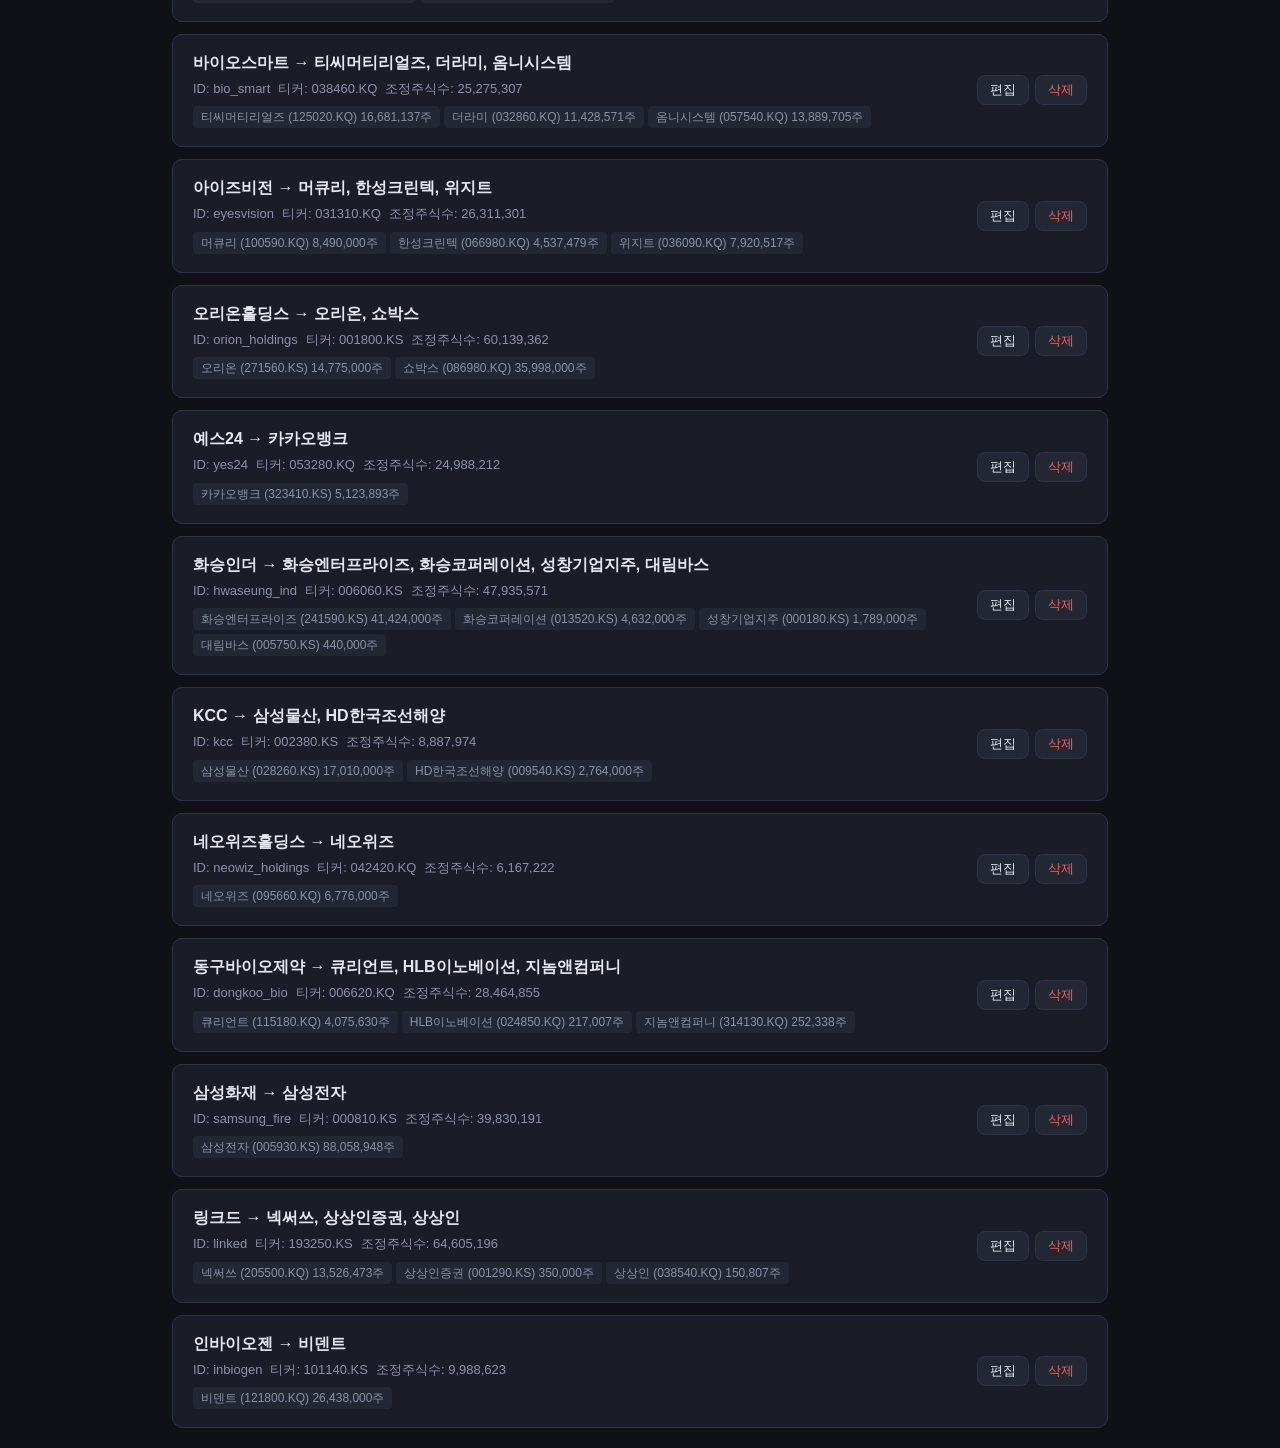
==== commit d1179869: "Use adjusted market cap shares" ====
--- a/admin.html
+++ b/admin.html
@@ -327,6 +327,11 @@
         <input type="number" id="fTreasuryShares" min="0" value="0" required>
       </div>
 
+      <div class="form-group">
+        <label>조정주식수 (선택)</label>
+        <input type="number" id="fAdjustedShares" min="0" placeholder="비워두면 발행주식수 - 자사주">
+      </div>
+
       <div class="sub-section">
         <div style="display:flex;align-items:center;justify-content:space-between;margin-bottom:12px">
           <h3>자회사 목록</h3>
@@ -644,7 +649,7 @@
       return;
     }
     el.innerHTML = config.map(function(p, i) {
-      var adjShares = (p.holdingTotalShares - p.holdingTreasuryShares).toLocaleString('ko-KR');
+      var adjShares = (p.holdingAdjustedShares || (p.holdingTotalShares - p.holdingTreasuryShares)).toLocaleString('ko-KR');
       var subs = p.subsidiaries.map(function(s) {
         return '<span class="sub-item">' + esc(s.name) + ' (' + esc(s.ticker) + ') ' + s.sharesHeld.toLocaleString('ko-KR') + '주</span>';
       }).join('');
@@ -684,6 +689,7 @@
     document.getElementById('editIdx').value = -1;
     document.getElementById('pairForm').reset();
     document.getElementById('fTreasuryShares').value = 0;
+    document.getElementById('fAdjustedShares').value = '';
     document.getElementById('subEntries').innerHTML = '';
     addSubEntry();
     document.getElementById('modalOverlay').classList.add('visible');
@@ -698,6 +704,7 @@
     document.getElementById('fHoldingTicker').value = p.holdingTicker;
     document.getElementById('fTotalShares').value = p.holdingTotalShares;
     document.getElementById('fTreasuryShares').value = p.holdingTreasuryShares;
+    document.getElementById('fAdjustedShares').value = p.holdingAdjustedShares || '';
     document.getElementById('subEntries').innerHTML = '';
     p.subsidiaries.forEach(function(s) { addSubEntry(s.name, s.ticker, s.sharesHeld); });
     document.getElementById('modalOverlay').classList.add('visible');
@@ -751,6 +758,7 @@
       });
     }
 
+    var adjustedShares = parseInt(document.getElementById('fAdjustedShares').value);
     var pair = {
       id: document.getElementById('fId').value.trim(),
       name: buildName(document.getElementById('fHoldingName').value.trim(), subs),
@@ -760,6 +768,9 @@
       holdingTreasuryShares: parseInt(document.getElementById('fTreasuryShares').value),
       subsidiaries: subs
     };
+    if (!isNaN(adjustedShares) && adjustedShares > 0) {
+      pair.holdingAdjustedShares = adjustedShares;
+    }
 
     var idx = parseInt(document.getElementById('editIdx').value);
 
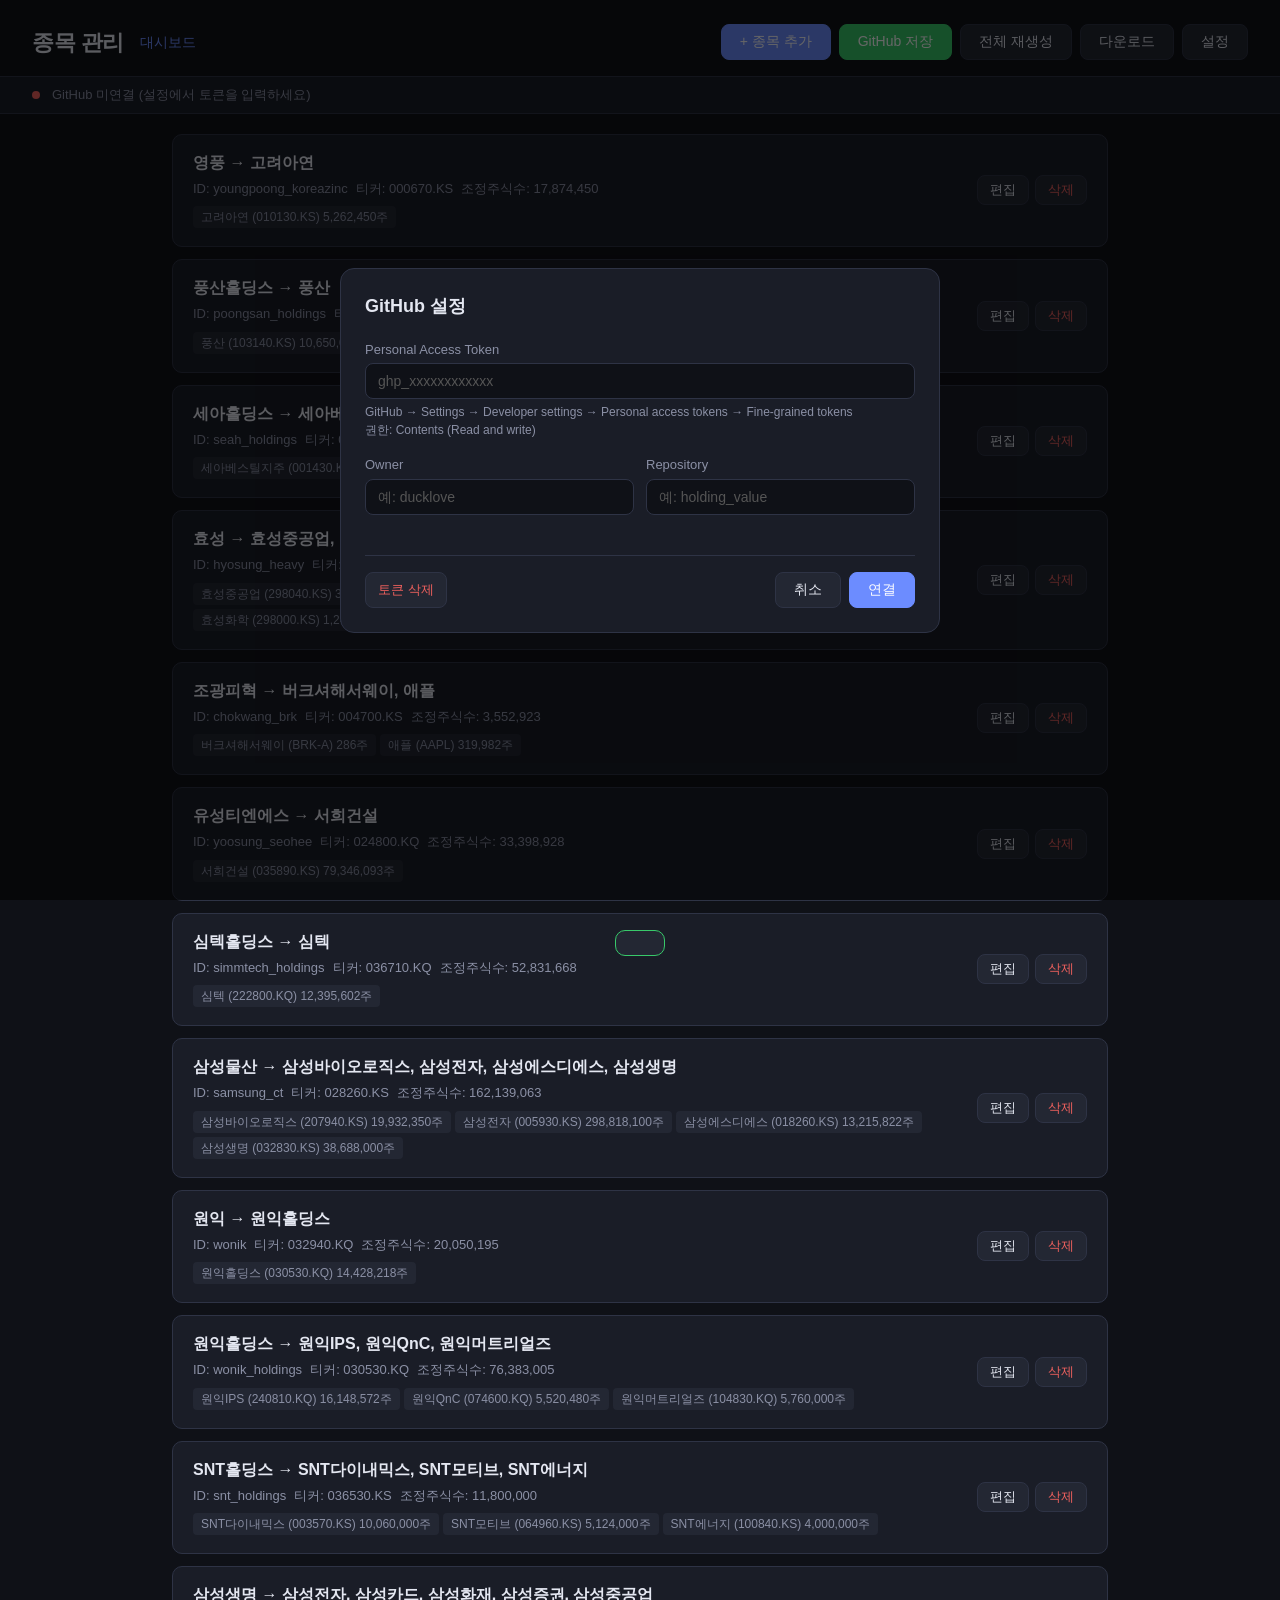
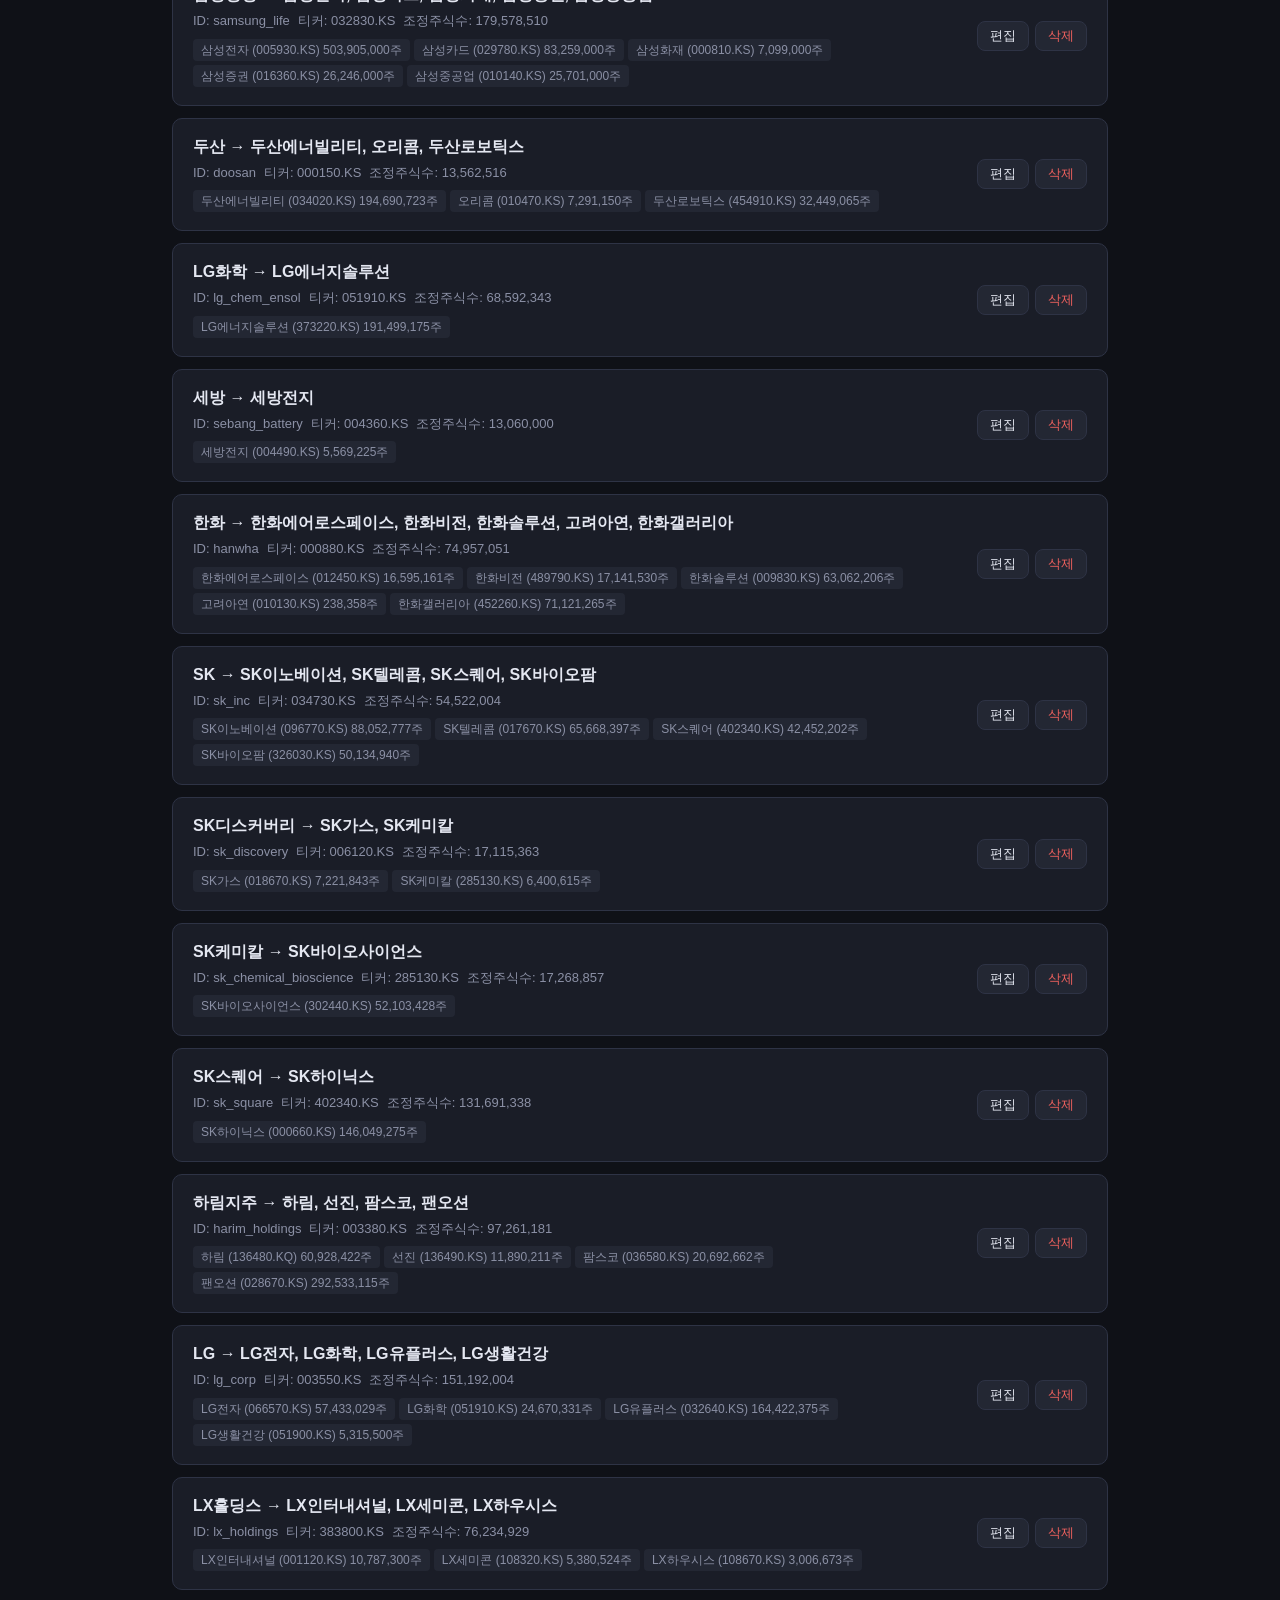
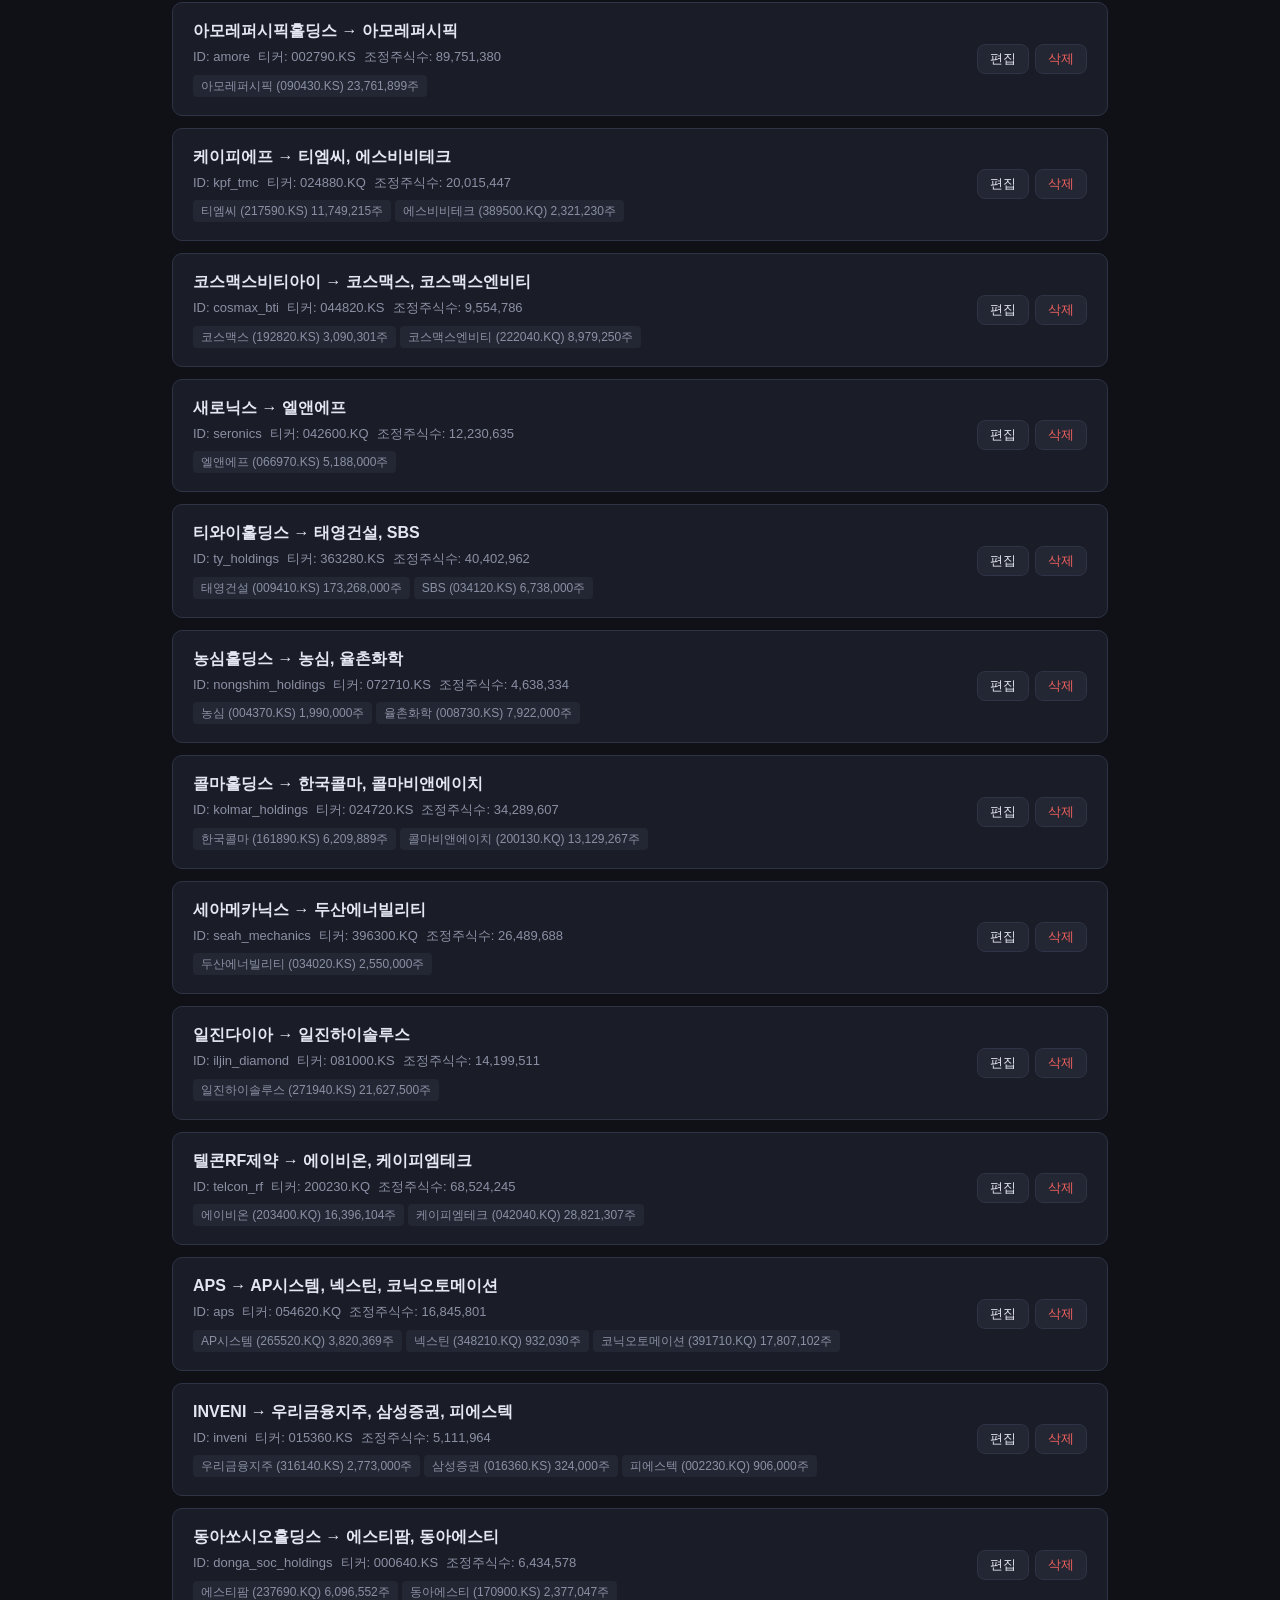
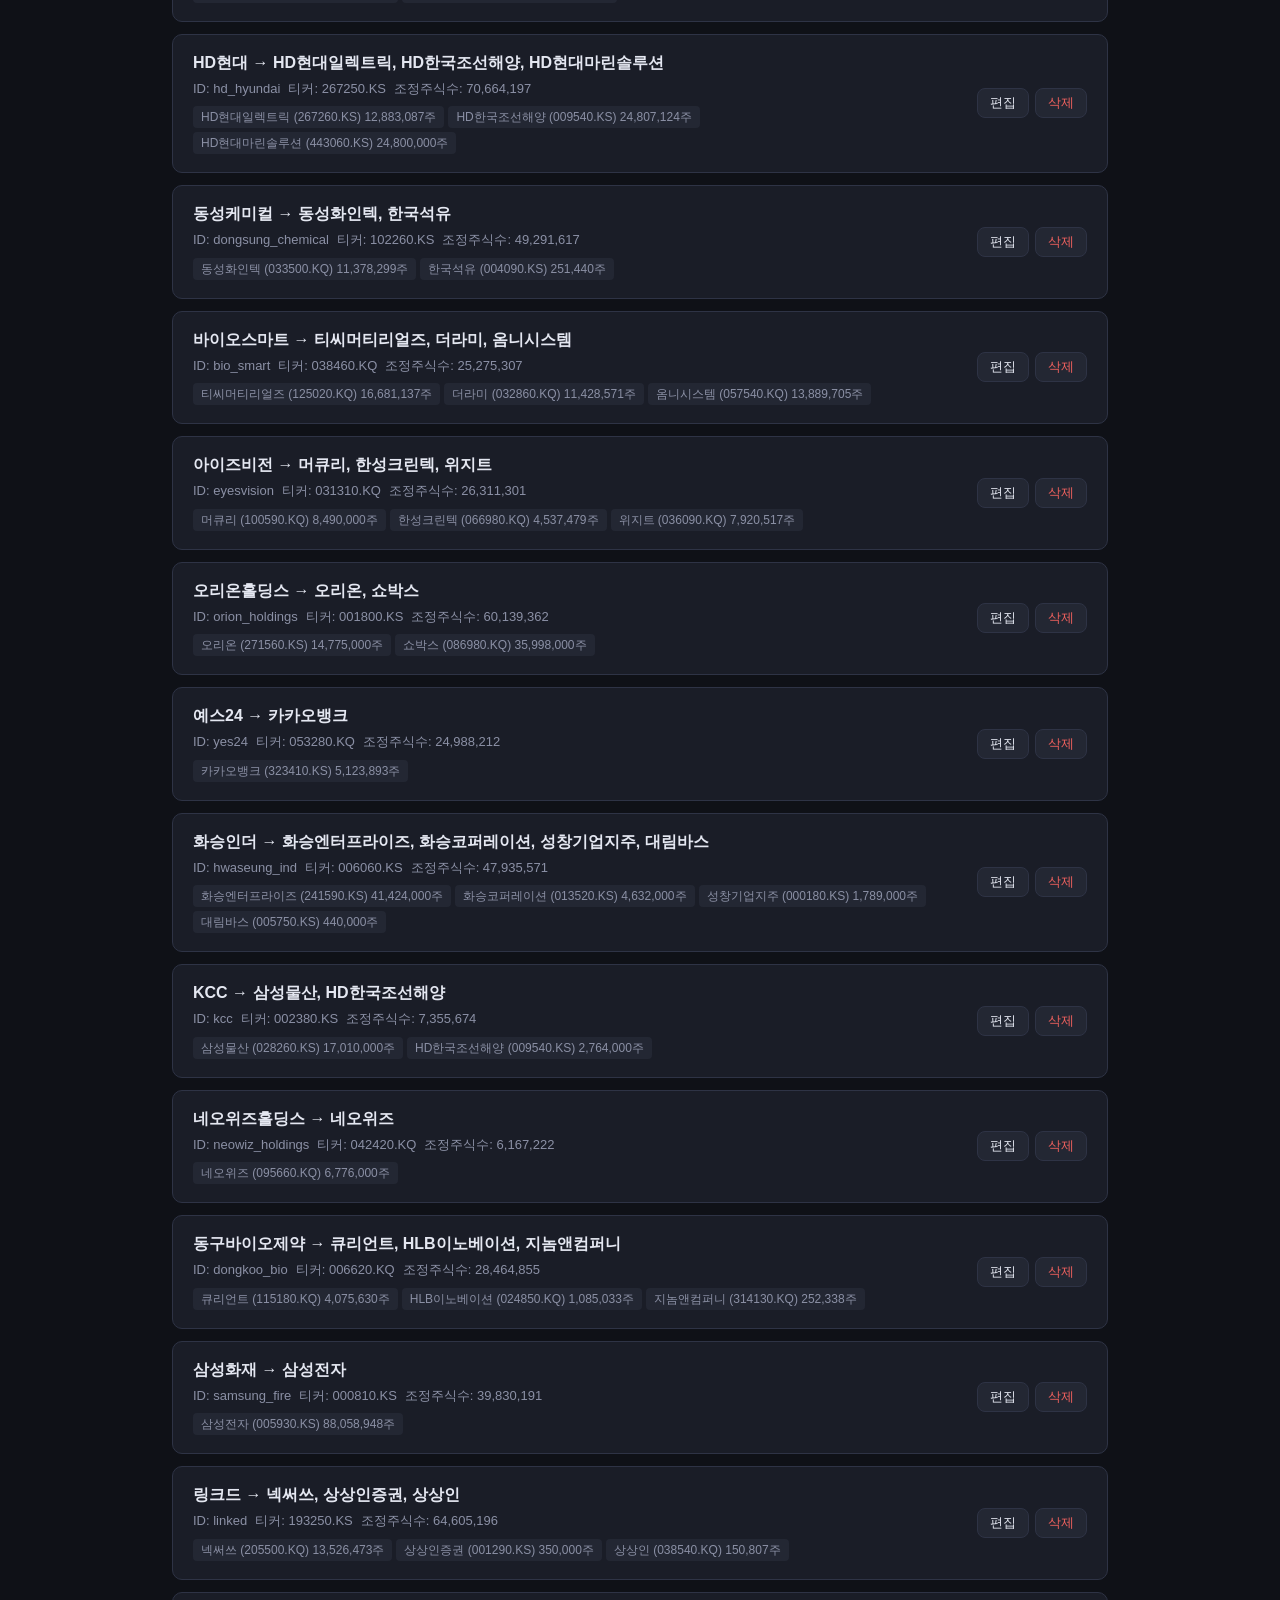
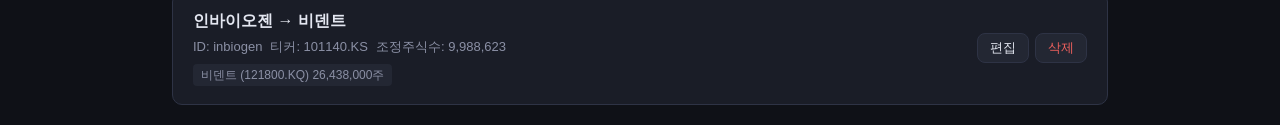
==== commit 0fdedeef: "admin: holdings.json 이중 생성 제거 + validFrom 입력 필드 - config.json만 커밋하고 api/holdings.json은 워크플로우(Python)" ====
--- a/admin.html
+++ b/admin.html
@@ -332,6 +332,12 @@
         <input type="number" id="fAdjustedShares" min="0" placeholder="비워두면 발행주식수 - 자사주">
       </div>
 
+      <div class="form-group">
+        <label>유효 시작일 (선택)</label>
+        <input type="date" id="fValidFrom">
+        <div class="form-hint">현 지분 구조 성립일. 이 날짜 이전 구간은 비율 히스토리를 생성하지 않습니다 (분할·지주전환 종목의 과거 왜곡 방지).</div>
+      </div>
+
       <div class="sub-section">
         <div style="display:flex;align-items:center;justify-content:space-between;margin-bottom:12px">
           <h3>자회사 목록</h3>
@@ -405,10 +411,7 @@
   }
 
   function fetchGithubSha() {
-    Promise.all([
-      fetchContentSha('config.json'),
-      fetchContentSha('api/holdings.json')
-    ]).catch(function(err) {
+    fetchContentSha('config.json').catch(function(err) {
       console.warn('GitHub SHA 가져오기 실패:', err.message);
     });
   }
@@ -453,17 +456,12 @@
     btn.textContent = '저장 중...';
 
     var configJson = JSON.stringify(config, null, 2) + '\n';
-    var holdingsJson = JSON.stringify(buildHoldingsApiPayload(), null, 2) + '\n';
     var message = '종목 설정 변경 (admin)';
 
-    Promise.all([
-      upsertRepoFile('config.json', configJson, message),
-      upsertRepoFile('api/holdings.json', holdingsJson, message)
-    ])
-    .then(function(results) {
-      fileShas['config.json'] = results[0].content.sha;
-      fileShas['api/holdings.json'] = results[1].content.sha;
-      showToast('GitHub에 저장되었습니다.');
+    upsertRepoFile('config.json', configJson, message)
+    .then(function(result) {
+      fileShas['config.json'] = result.content.sha;
+      showToast('GitHub에 저장되었습니다. (holdings API는 워크플로우가 자동 갱신)');
       triggerWorkflow();
     })
     .catch(function(err) {
@@ -494,64 +492,6 @@
       if (!r.ok) return r.json().then(function(d) { throw new Error(d.message || r.status); });
       return r.json();
     });
-  }
-
-  function buildHoldingsApiPayload() {
-    var timestamps = getSeoulTimestamps();
-    var items = config.map(function(entry) {
-      var subsidiaries = entry.subsidiaries.map(function(sub) {
-        return {
-          name: sub.name,
-          ticker: sub.ticker,
-          code: tickerCode(sub.ticker),
-          sharesHeld: sub.sharesHeld
-        };
-      });
-
-      return {
-        id: entry.id,
-        name: entry.name,
-        holdingName: entry.holdingName,
-        holdingTicker: entry.holdingTicker,
-        holdingCode: tickerCode(entry.holdingTicker),
-        holdingTotalShares: entry.holdingTotalShares,
-        holdingTreasuryShares: entry.holdingTreasuryShares,
-        subsidiaryCount: subsidiaries.length,
-        subsidiaries: subsidiaries
-      };
-    });
-
-    return {
-      generatedAt: timestamps.generatedAt,
-      lastUpdated: timestamps.lastUpdated,
-      count: items.length,
-      items: items
-    };
-  }
-
-  function getSeoulTimestamps() {
-    var parts = new Intl.DateTimeFormat('en-CA', {
-      timeZone: 'Asia/Seoul',
-      year: 'numeric',
-      month: '2-digit',
-      day: '2-digit',
-      hour: '2-digit',
-      minute: '2-digit',
-      second: '2-digit',
-      hourCycle: 'h23'
-    }).formatToParts(new Date()).reduce(function(acc, part) {
-      if (part.type !== 'literal') acc[part.type] = part.value;
-      return acc;
-    }, {});
-
-    return {
-      generatedAt: parts.year + '-' + parts.month + '-' + parts.day + 'T' + parts.hour + ':' + parts.minute + ':' + parts.second + '+09:00',
-      lastUpdated: parts.year + '-' + parts.month + '-' + parts.day + ' ' + parts.hour + ':' + parts.minute + ':' + parts.second
-    };
-  }
-
-  function tickerCode(ticker) {
-    return (ticker || '').split('.')[0];
   }
 
   function triggerWorkflow(fullRebuild) {
@@ -660,6 +600,7 @@
             '<span>ID: ' + esc(p.id) + '</span>' +
             '<span>티커: ' + esc(p.holdingTicker) + '</span>' +
             '<span>조정주식수: ' + adjShares + '</span>' +
+            (p.validFrom ? '<span>유효시작: ' + esc(p.validFrom) + '</span>' : '') +
           '</div>' +
           '<div class="pair-subs">' + subs + '</div>' +
         '</div>' +
@@ -690,6 +631,7 @@
     document.getElementById('pairForm').reset();
     document.getElementById('fTreasuryShares').value = 0;
     document.getElementById('fAdjustedShares').value = '';
+    document.getElementById('fValidFrom').value = '';
     document.getElementById('subEntries').innerHTML = '';
     addSubEntry();
     document.getElementById('modalOverlay').classList.add('visible');
@@ -705,6 +647,7 @@
     document.getElementById('fTotalShares').value = p.holdingTotalShares;
     document.getElementById('fTreasuryShares').value = p.holdingTreasuryShares;
     document.getElementById('fAdjustedShares').value = p.holdingAdjustedShares || '';
+    document.getElementById('fValidFrom').value = p.validFrom || '';
     document.getElementById('subEntries').innerHTML = '';
     p.subsidiaries.forEach(function(s) { addSubEntry(s.name, s.ticker, s.sharesHeld); });
     document.getElementById('modalOverlay').classList.add('visible');
@@ -759,6 +702,7 @@
     }
 
     var adjustedShares = parseInt(document.getElementById('fAdjustedShares').value);
+    var validFrom = document.getElementById('fValidFrom').value.trim();
     var pair = {
       id: document.getElementById('fId').value.trim(),
       name: buildName(document.getElementById('fHoldingName').value.trim(), subs),
@@ -771,6 +715,7 @@
     if (!isNaN(adjustedShares) && adjustedShares > 0) {
       pair.holdingAdjustedShares = adjustedShares;
     }
+    if (/^\d{4}-\d{2}-\d{2}$/.test(validFrom)) pair.validFrom = validFrom;
 
     var idx = parseInt(document.getElementById('editIdx').value);
 
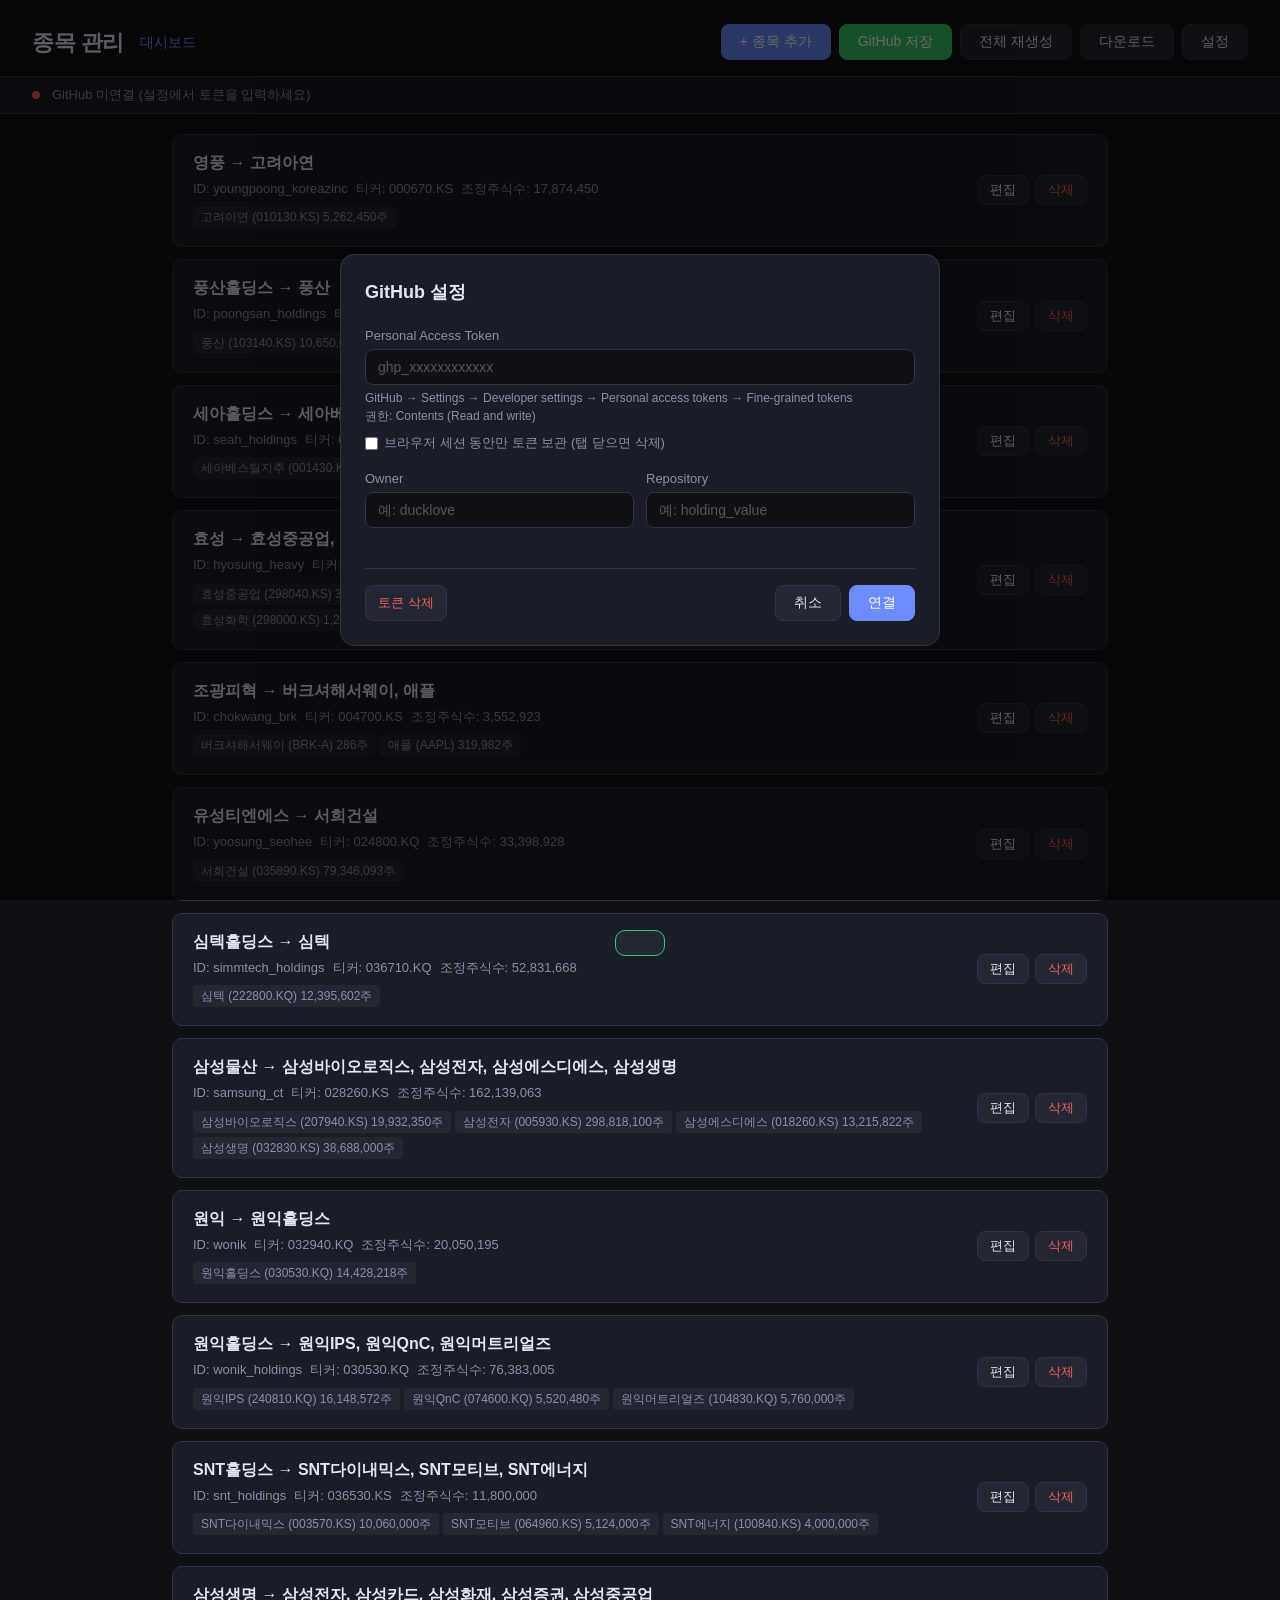
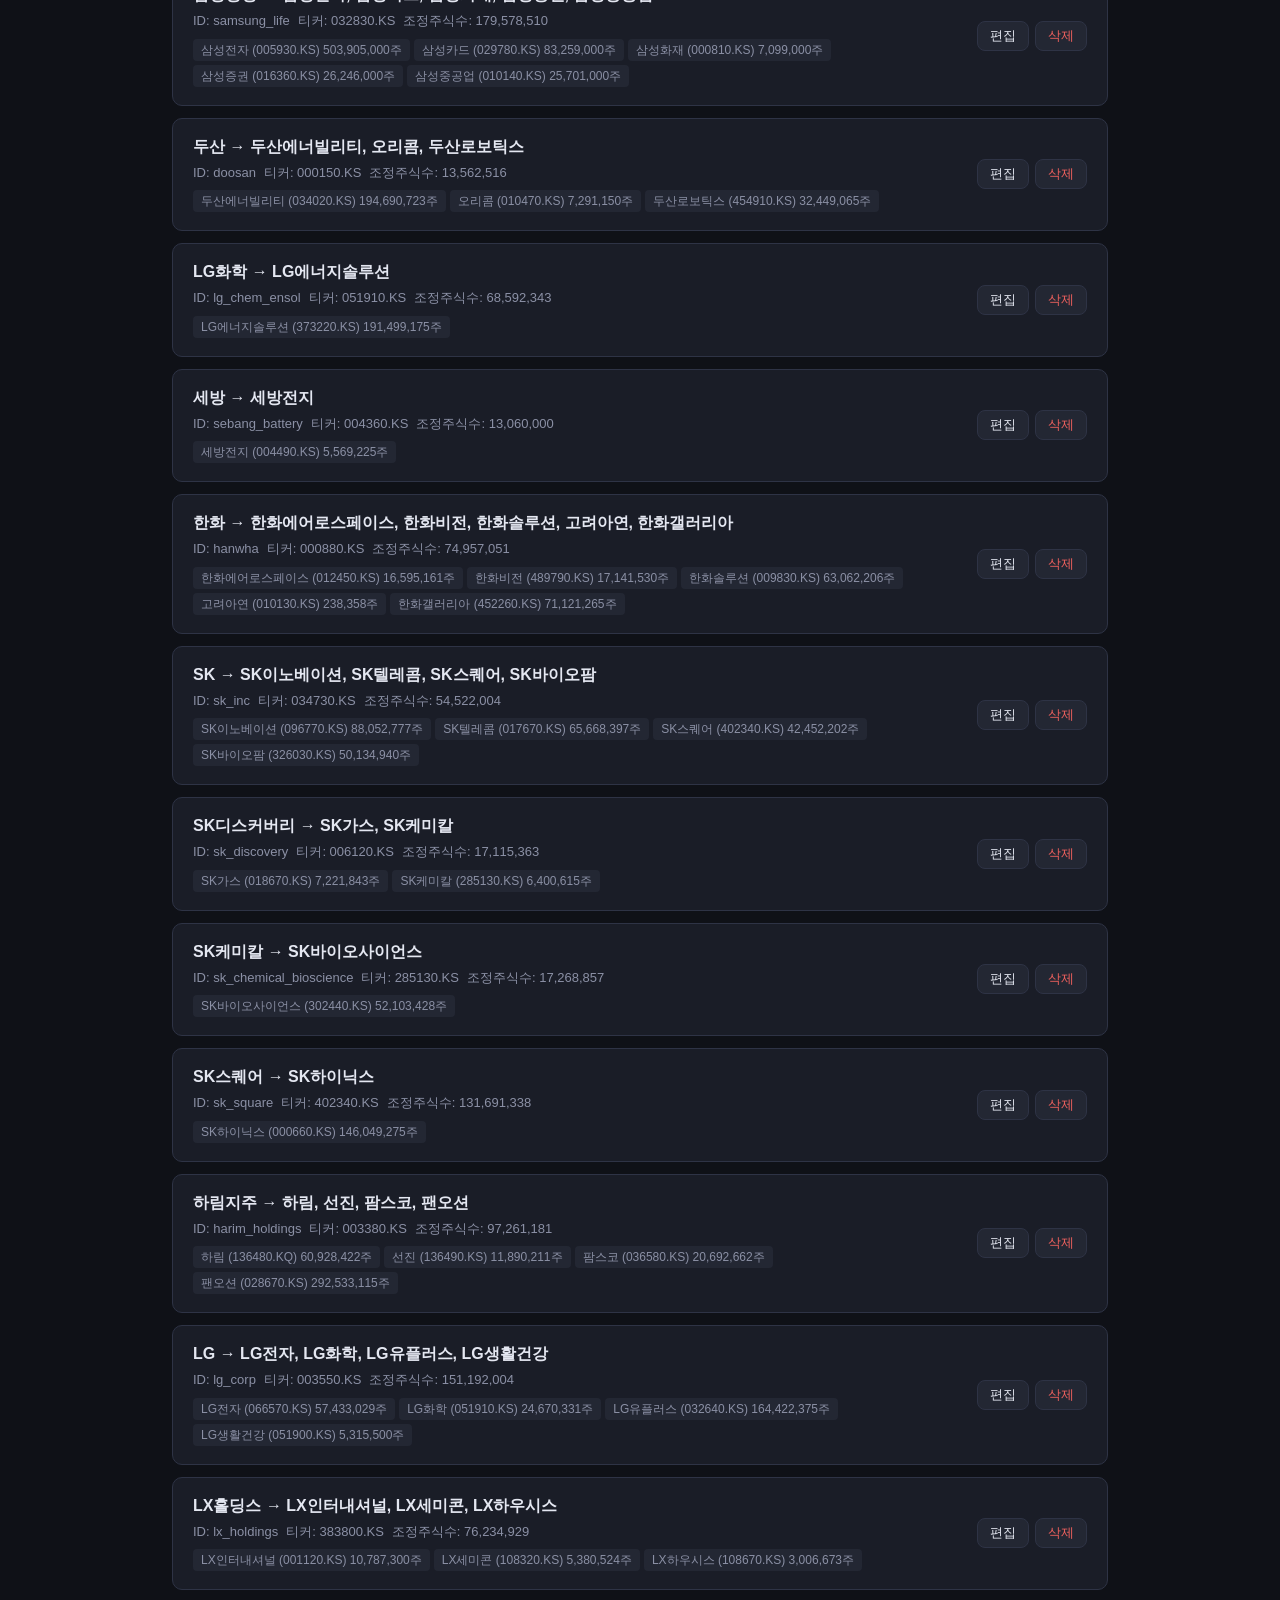
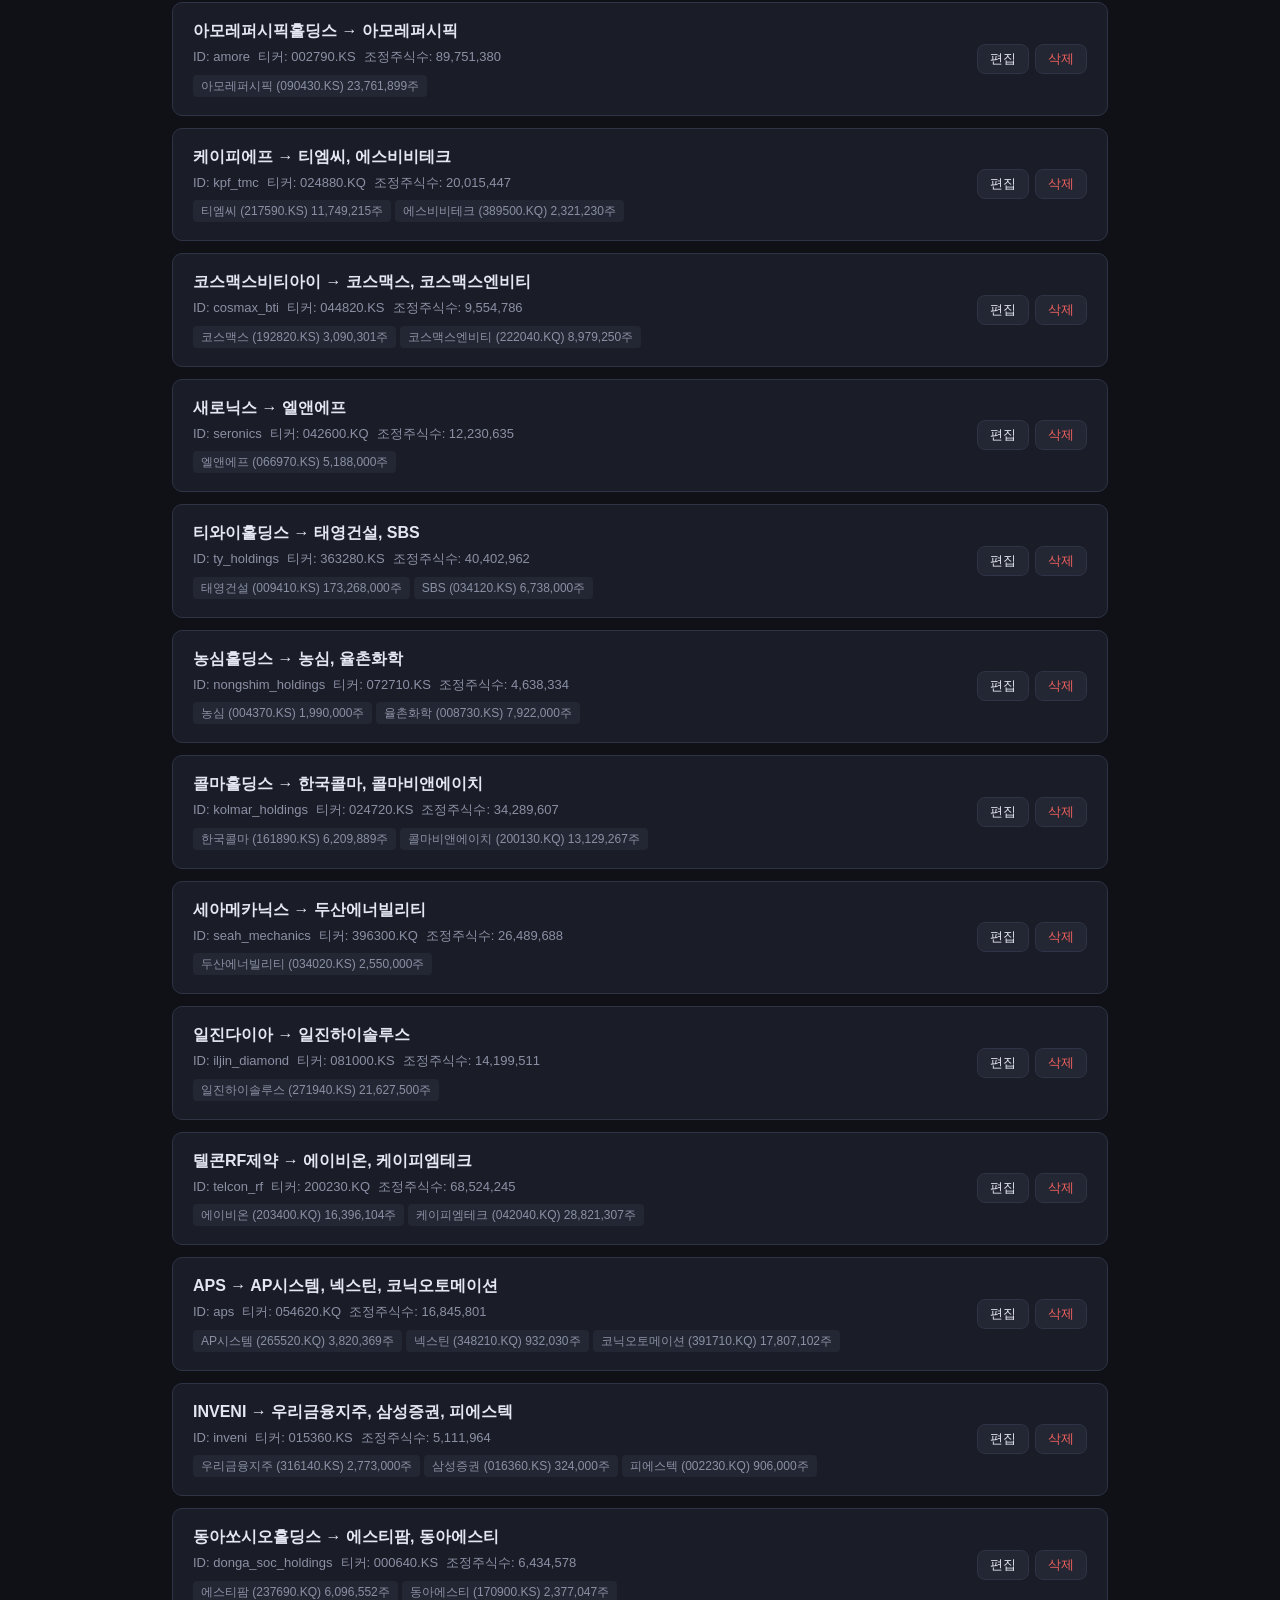
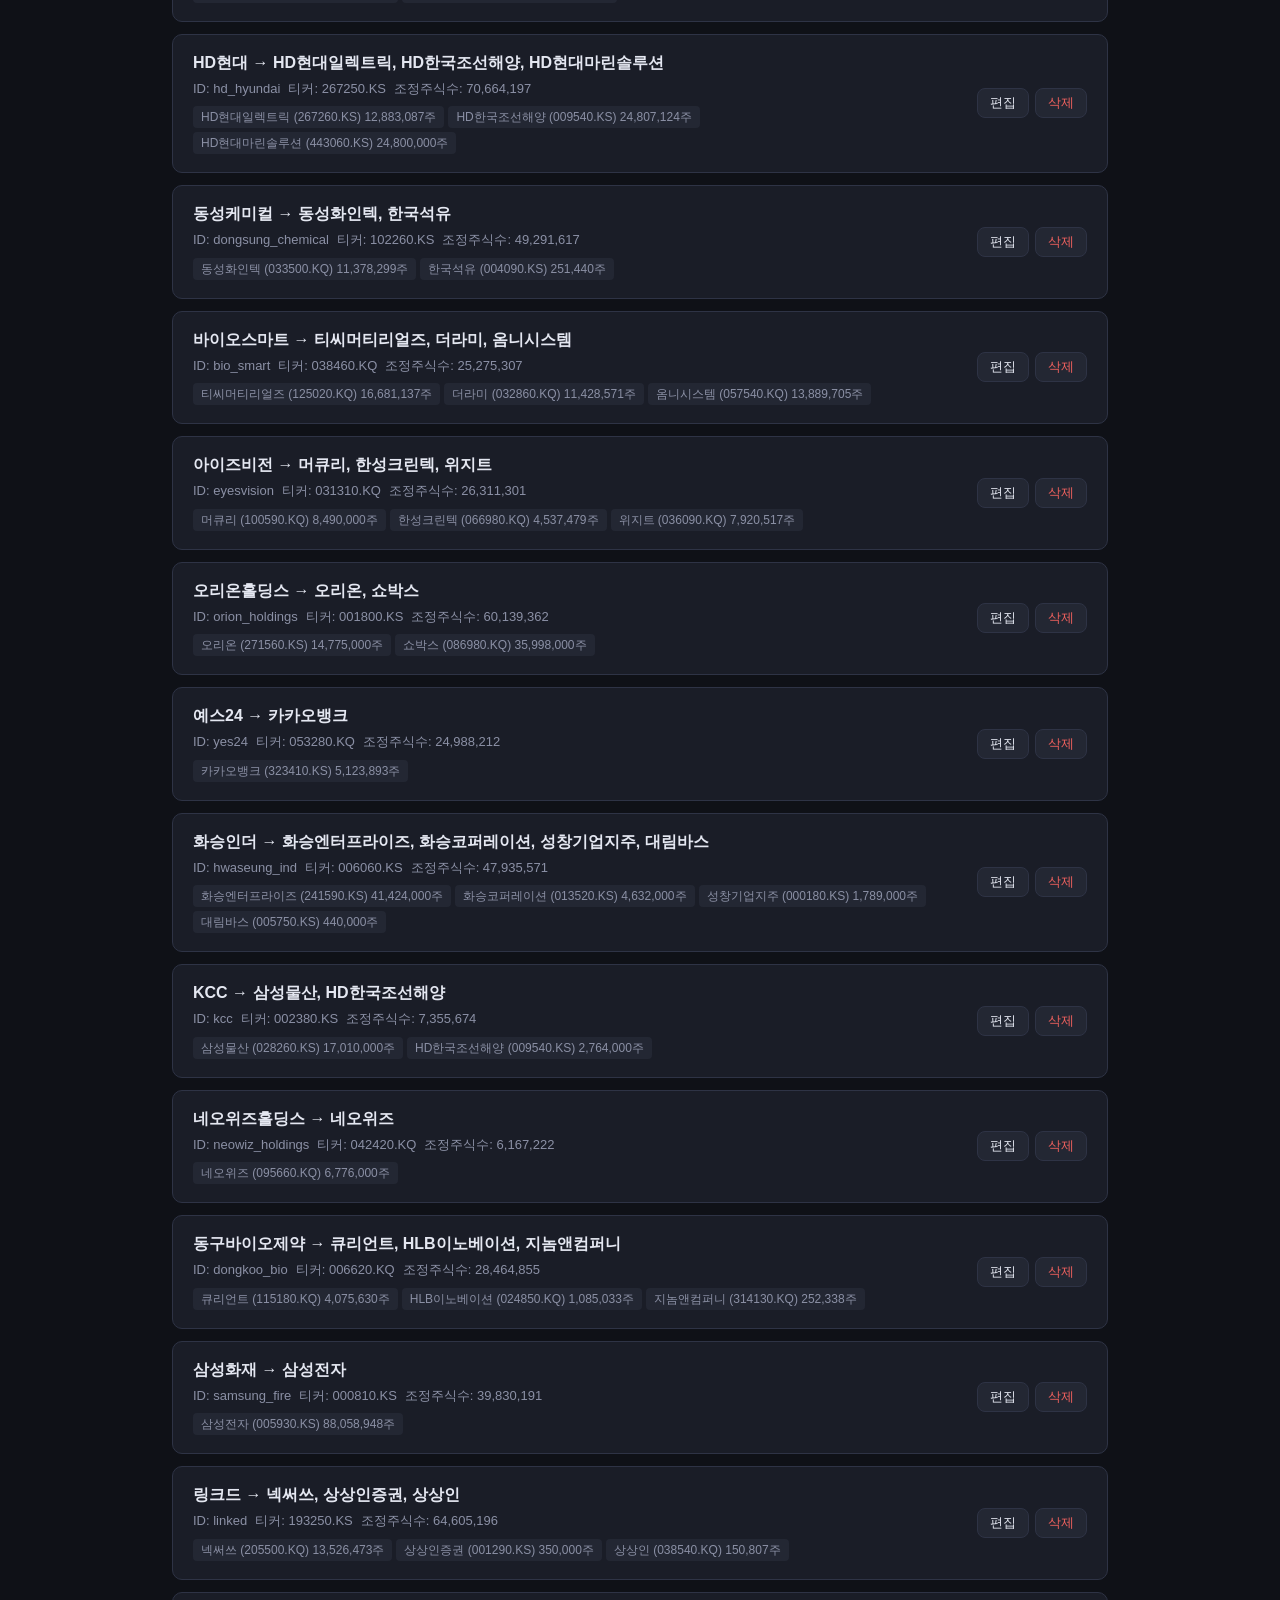
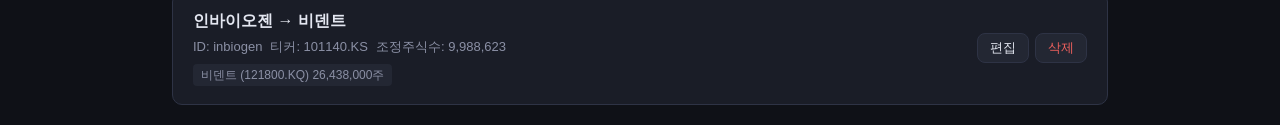
==== commit d71a6101: "pipeline 패키지화 + current.js 퇴역 + admin 토큰 보관 옵트인 - 순수 로직을 pipeline/core.py·snapshot.py로 이동 (fetch_*.p" ====
--- a/admin.html
+++ b/admin.html
@@ -274,6 +274,11 @@
       <input type="password" id="sToken" placeholder="ghp_xxxxxxxxxxxx">
       <div class="form-hint">GitHub → Settings → Developer settings → Personal access tokens → Fine-grained tokens<br>권한: Contents (Read and write)</div>
     </div>
+    <div class="form-group" style="margin-top:-8px">
+      <label style="display:flex;align-items:center;gap:6px;font-weight:400">
+        <input type="checkbox" id="sSessionOnly" style="width:auto"> 브라우저 세션 동안만 토큰 보관 (탭 닫으면 삭제)
+      </label>
+    </div>
     <div class="form-row">
       <div class="form-group">
         <label>Owner</label>
@@ -338,6 +343,18 @@
         <div class="form-hint">현 지분 구조 성립일. 이 날짜 이전 구간은 비율 히스토리를 생성하지 않습니다 (분할·지주전환 종목의 과거 왜곡 방지).</div>
       </div>
 
+      <div class="form-row">
+        <div class="form-group">
+          <label>알림 하한 % (선택)</label>
+          <input type="number" id="fAlertBelow" min="0" step="any" placeholder="예: 80">
+        </div>
+        <div class="form-group">
+          <label>알림 상한 % (선택)</label>
+          <input type="number" id="fAlertAbove" min="0" step="any" placeholder="예: 300">
+        </div>
+      </div>
+      <div class="form-hint" style="margin-top:-8px;margin-bottom:16px">장중 비율이 임계를 교차하면 Telegram 알림 (TELEGRAM_BOT_TOKEN/CHAT_ID Secrets 필요)</div>
+
       <div class="sub-section">
         <div style="display:flex;align-items:center;justify-content:space-between;margin-bottom:12px">
           <h3>자회사 목록</h3>
@@ -360,7 +377,7 @@
 (function() {
   var config = [];
   var fileShas = {};
-  var ghToken = localStorage.getItem('gh_token') || '';
+  var ghToken = sessionStorage.getItem('gh_token') || localStorage.getItem('gh_token') || '';
   var ghOwner = localStorage.getItem('gh_owner') || '';
   var ghRepo = localStorage.getItem('gh_repo') || '';
 
@@ -520,6 +537,7 @@
     document.getElementById('sToken').value = ghToken;
     document.getElementById('sOwner').value = ghOwner;
     document.getElementById('sRepo').value = ghRepo;
+    document.getElementById('sSessionOnly').checked = localStorage.getItem('gh_token_session_only') === '1';
     document.getElementById('settingsOverlay').classList.add('visible');
   }
 
@@ -531,6 +549,7 @@
     var token = document.getElementById('sToken').value.trim();
     var owner = document.getElementById('sOwner').value.trim();
     var repo = document.getElementById('sRepo').value.trim();
+    var sessionOnly = document.getElementById('sSessionOnly').checked;
 
     if (!token || !owner || !repo) {
       showToast('모든 항목을 입력해주세요.', true);
@@ -549,7 +568,16 @@
       ghToken = token;
       ghOwner = owner;
       ghRepo = repo;
-      localStorage.setItem('gh_token', token);
+      if (sessionOnly) {
+        // 탭/브라우저 종료 시 토큰 자동 삭제 — 영속 저장소에는 남기지 않는다
+        sessionStorage.setItem('gh_token', token);
+        localStorage.removeItem('gh_token');
+        localStorage.setItem('gh_token_session_only', '1');
+      } else {
+        localStorage.setItem('gh_token', token);
+        sessionStorage.removeItem('gh_token');
+        localStorage.removeItem('gh_token_session_only');
+      }
       localStorage.setItem('gh_owner', owner);
       localStorage.setItem('gh_repo', repo);
       updateStatus();
@@ -566,6 +594,8 @@
   function clearSettings() {
     if (!confirm('저장된 토큰을 삭제하시겠습니까?')) return;
     localStorage.removeItem('gh_token');
+    sessionStorage.removeItem('gh_token');
+    localStorage.removeItem('gh_token_session_only');
     localStorage.removeItem('gh_owner');
     localStorage.removeItem('gh_repo');
     ghToken = '';
@@ -601,6 +631,7 @@
             '<span>티커: ' + esc(p.holdingTicker) + '</span>' +
             '<span>조정주식수: ' + adjShares + '</span>' +
             (p.validFrom ? '<span>유효시작: ' + esc(p.validFrom) + '</span>' : '') +
+            alertChip(p) +
           '</div>' +
           '<div class="pair-subs">' + subs + '</div>' +
         '</div>' +
@@ -617,6 +648,14 @@
     return p.subsidiaries.map(function(s) { return esc(s.name); }).join(', ');
   }
 
+  function alertChip(p) {
+    var parts = [];
+    if (p.alertBelow != null) parts.push('&lt;' + String(p.alertBelow) + '%');
+    if (p.alertAbove != null) parts.push('&gt;' + String(p.alertAbove) + '%');
+    if (parts.length === 0) return '';
+    return '<span>알림: ' + parts.join(' · ') + '</span>';
+  }
+
   function esc(s) {
     if (!s) return '';
     var d = document.createElement('div');
@@ -632,6 +671,8 @@
     document.getElementById('fTreasuryShares').value = 0;
     document.getElementById('fAdjustedShares').value = '';
     document.getElementById('fValidFrom').value = '';
+    document.getElementById('fAlertBelow').value = '';
+    document.getElementById('fAlertAbove').value = '';
     document.getElementById('subEntries').innerHTML = '';
     addSubEntry();
     document.getElementById('modalOverlay').classList.add('visible');
@@ -648,6 +689,8 @@
     document.getElementById('fTreasuryShares').value = p.holdingTreasuryShares;
     document.getElementById('fAdjustedShares').value = p.holdingAdjustedShares || '';
     document.getElementById('fValidFrom').value = p.validFrom || '';
+    document.getElementById('fAlertBelow').value = p.alertBelow != null ? p.alertBelow : '';
+    document.getElementById('fAlertAbove').value = p.alertAbove != null ? p.alertAbove : '';
     document.getElementById('subEntries').innerHTML = '';
     p.subsidiaries.forEach(function(s) { addSubEntry(s.name, s.ticker, s.sharesHeld); });
     document.getElementById('modalOverlay').classList.add('visible');
@@ -703,6 +746,8 @@
 
     var adjustedShares = parseInt(document.getElementById('fAdjustedShares').value);
     var validFrom = document.getElementById('fValidFrom').value.trim();
+    var alertBelow = parseFloat(document.getElementById('fAlertBelow').value);
+    var alertAbove = parseFloat(document.getElementById('fAlertAbove').value);
     var pair = {
       id: document.getElementById('fId').value.trim(),
       name: buildName(document.getElementById('fHoldingName').value.trim(), subs),
@@ -716,6 +761,8 @@
       pair.holdingAdjustedShares = adjustedShares;
     }
     if (/^\d{4}-\d{2}-\d{2}$/.test(validFrom)) pair.validFrom = validFrom;
+    if (isFinite(alertBelow) && alertBelow > 0) pair.alertBelow = alertBelow;
+    if (isFinite(alertAbove) && alertAbove > 0) pair.alertAbove = alertAbove;
 
     var idx = parseInt(document.getElementById('editIdx').value);
 
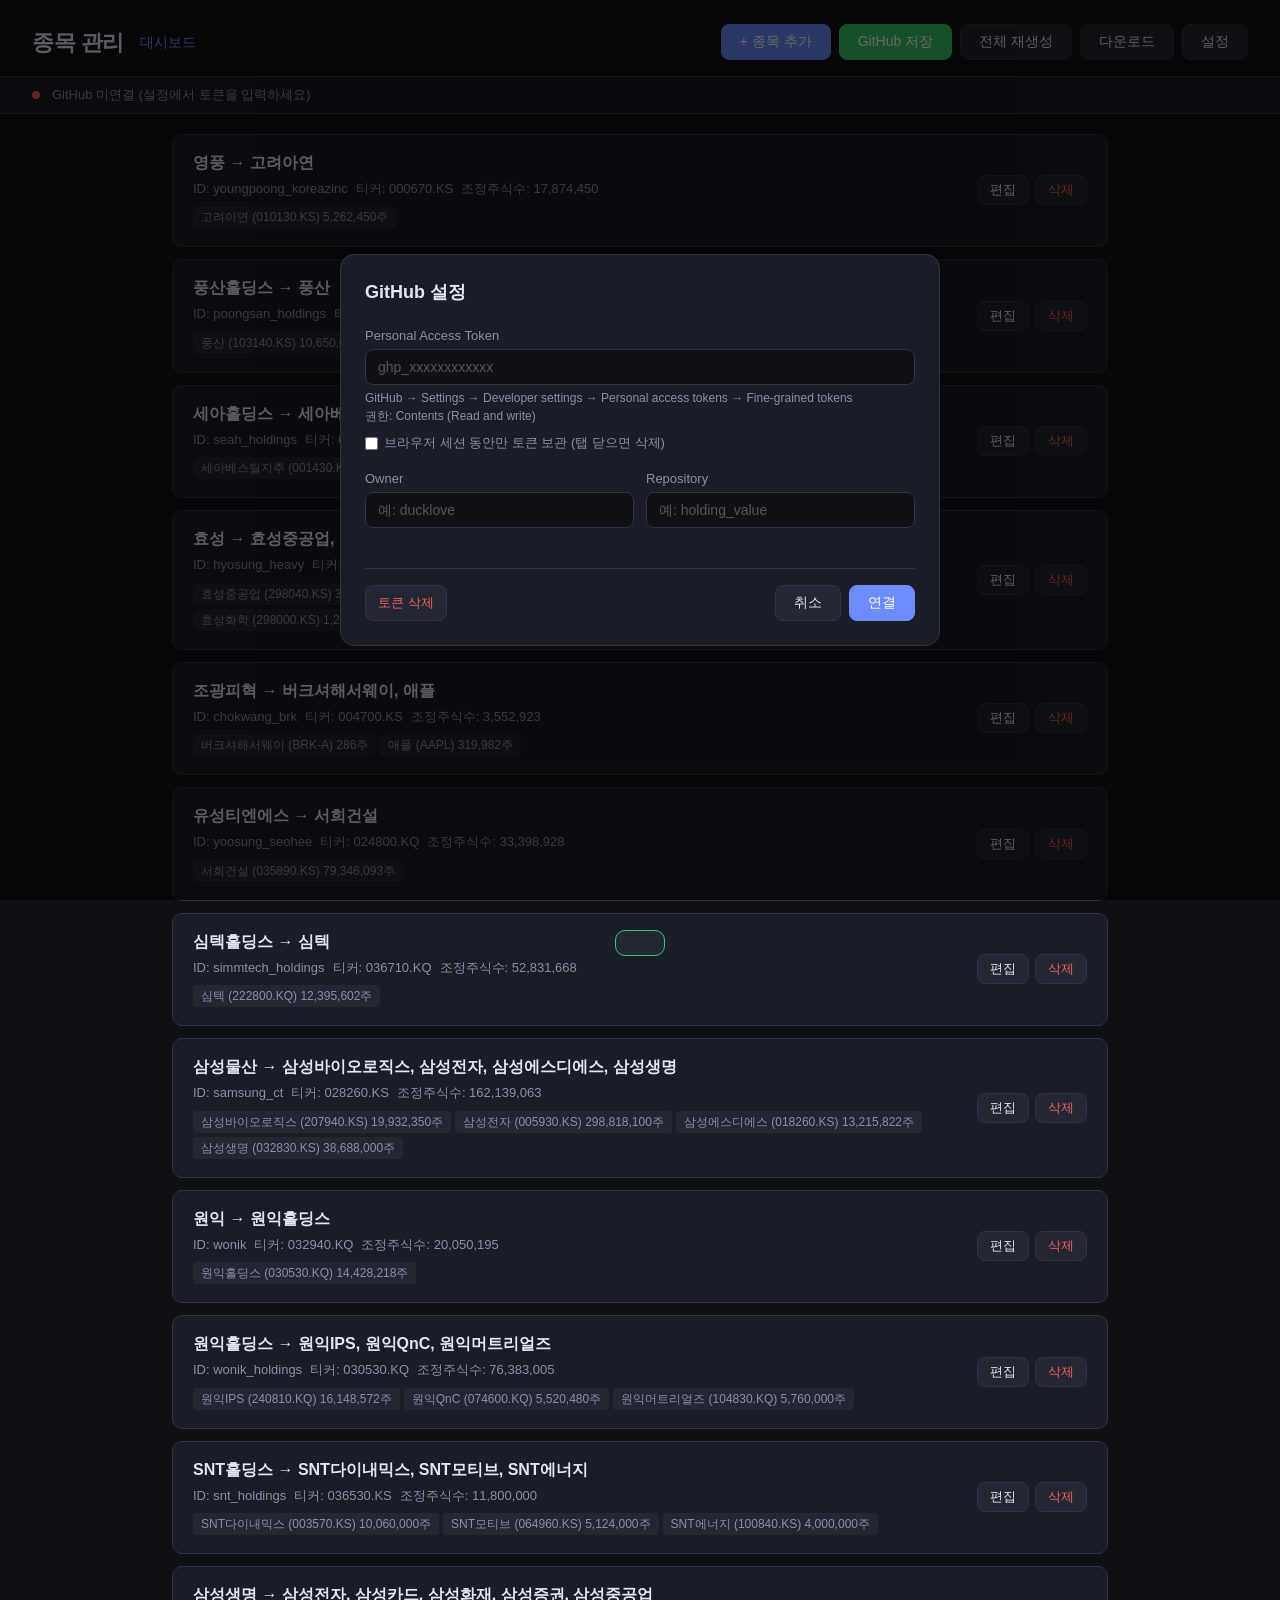
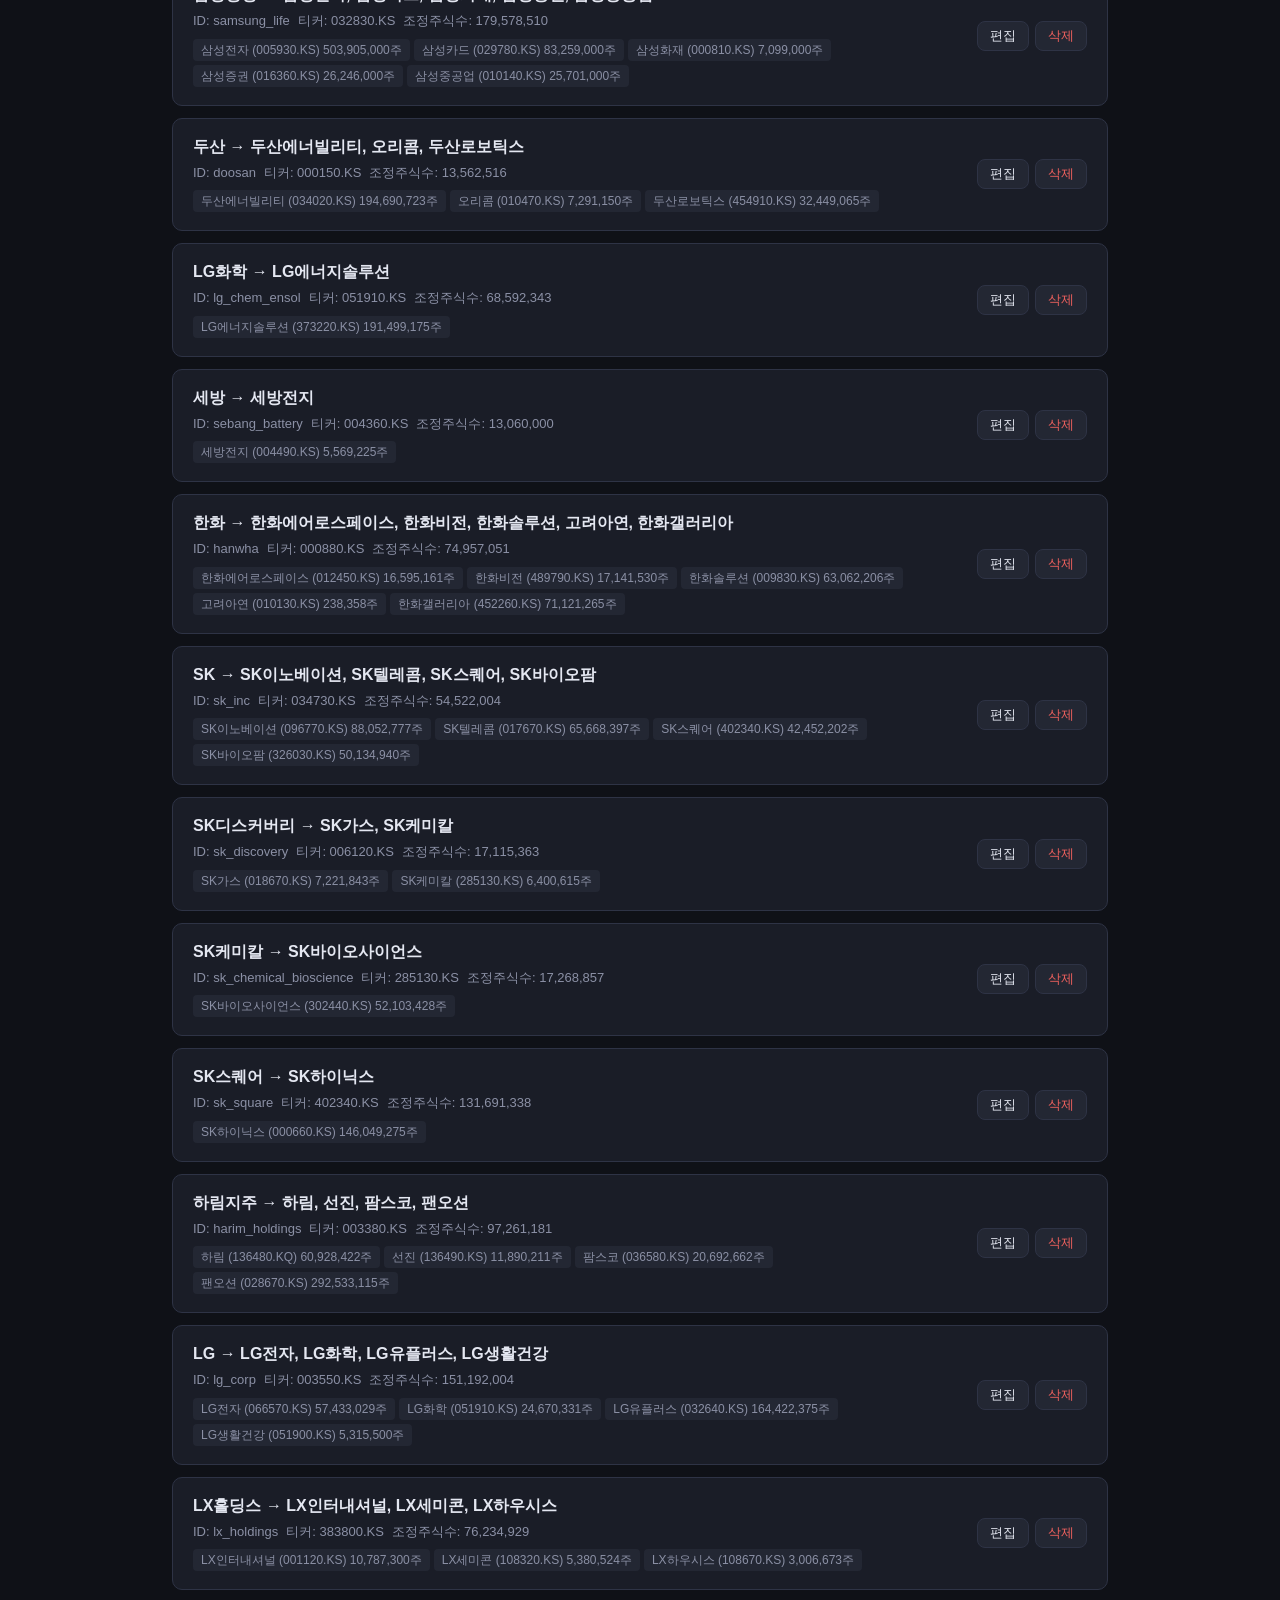
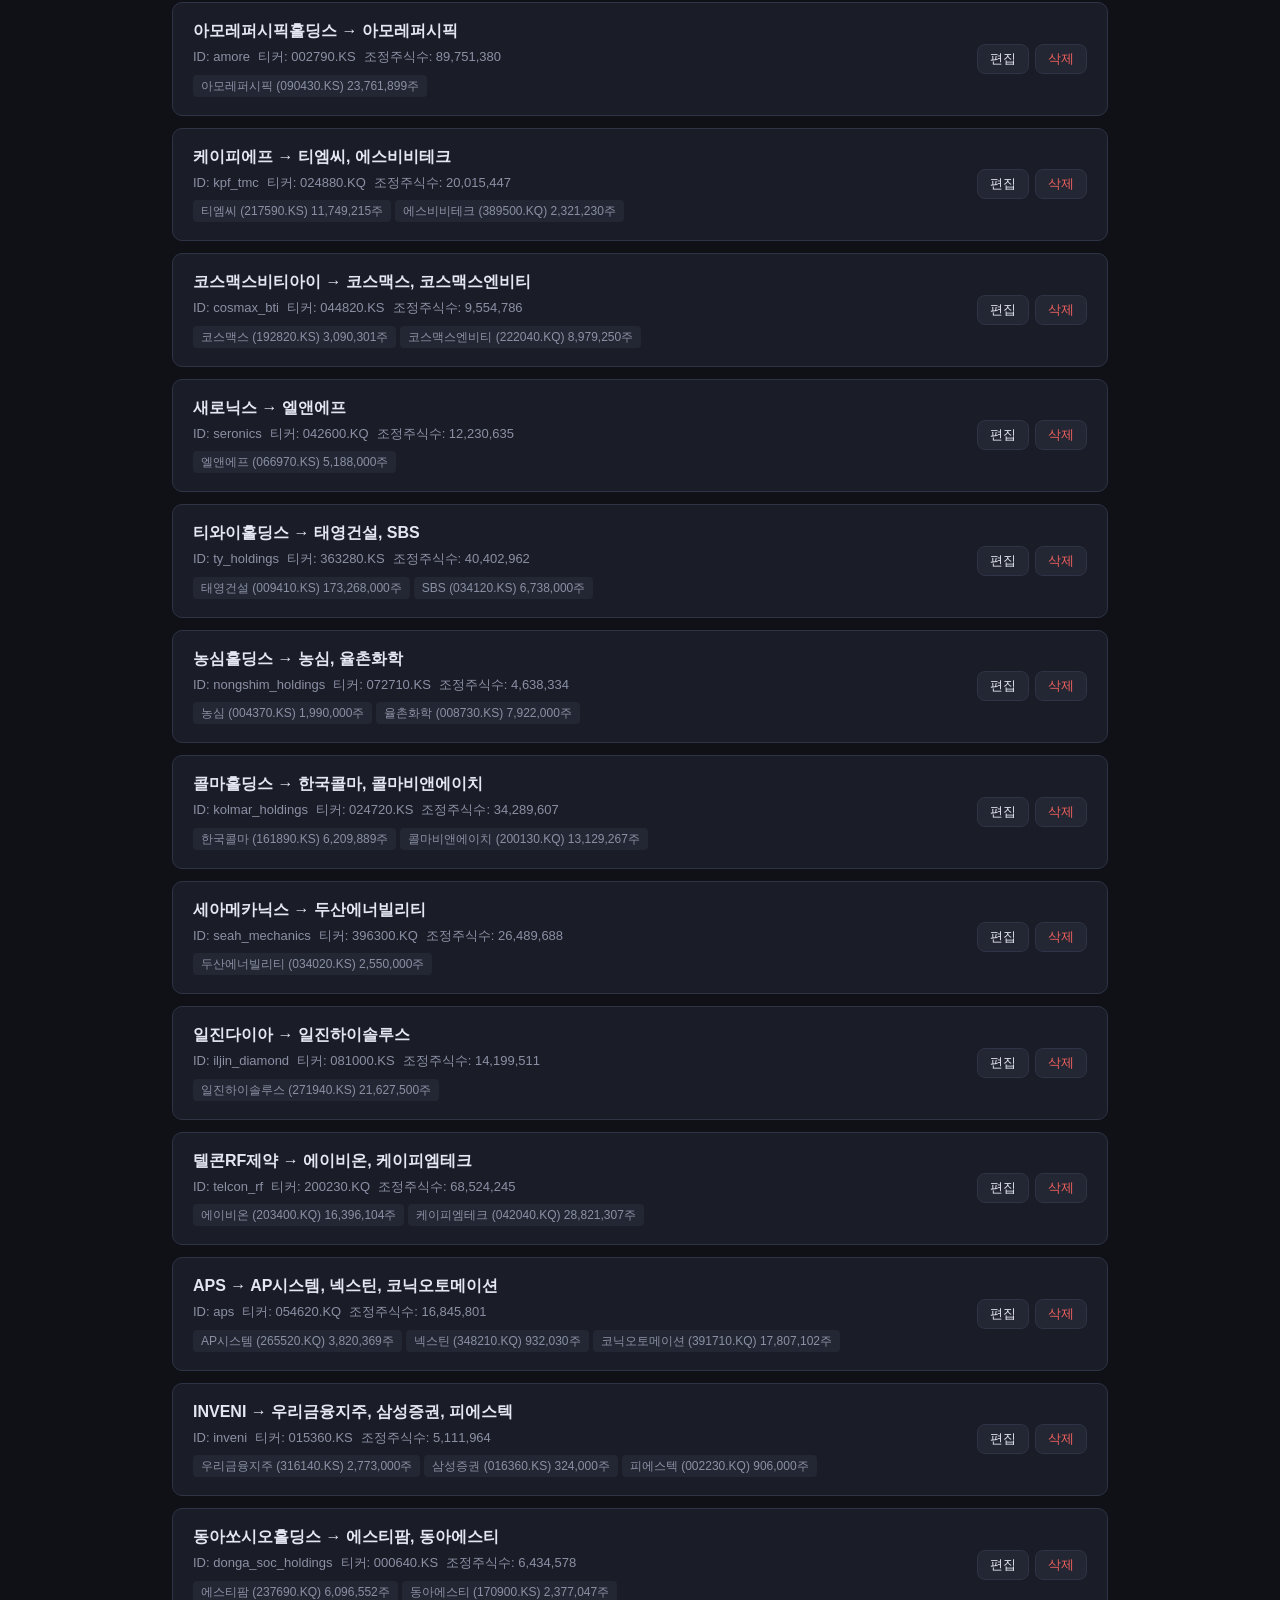
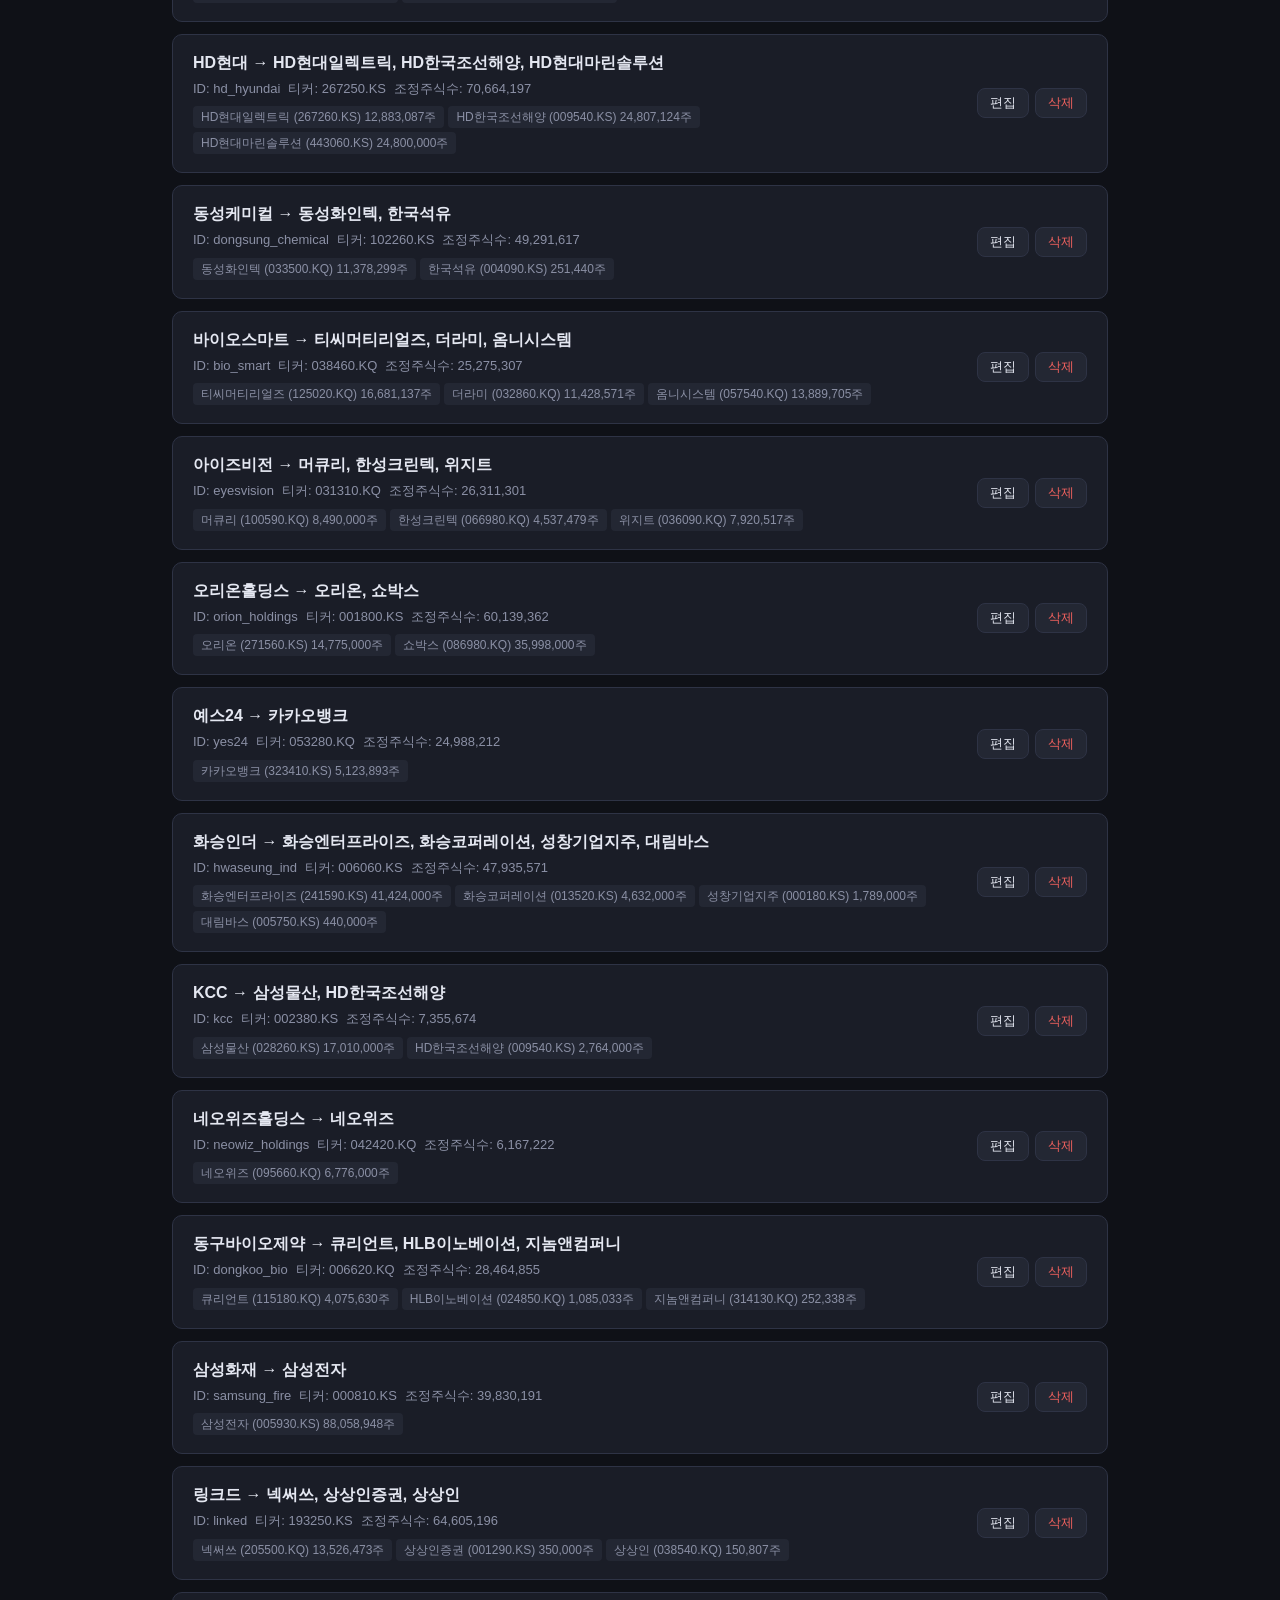
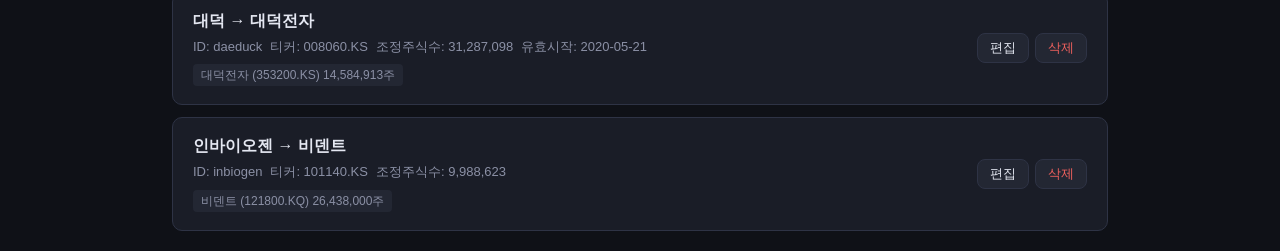
==== commit 50b8da82: "모바일 터치 타겟·접근성·메타 정비 - 기간 선택/CSV 버튼: 시각 크기는 그대로 두고 ::before 의사요소로   히트 영역을 ~43px 높이로 확장 (모바일 포함 전 구간)" ====
--- a/admin.html
+++ b/admin.html
@@ -4,6 +4,9 @@
 <meta charset="UTF-8">
 <meta name="viewport" content="width=device-width, initial-scale=1.0">
 <title>종목 관리</title>
+<meta name="description" content="보유지분가치 대시보드의 종목(지주사·자회사 지분 구성) 정의를 관리하는 페이지.">
+<meta property="og:title" content="종목 관리 — 보유지분가치 대시보드">
+<meta property="og:description" content="보유지분가치 대시보드의 종목(지주사·자회사 지분 구성) 정의를 관리하는 페이지.">
 <style>
 :root {
   --bg: #0f1117;
